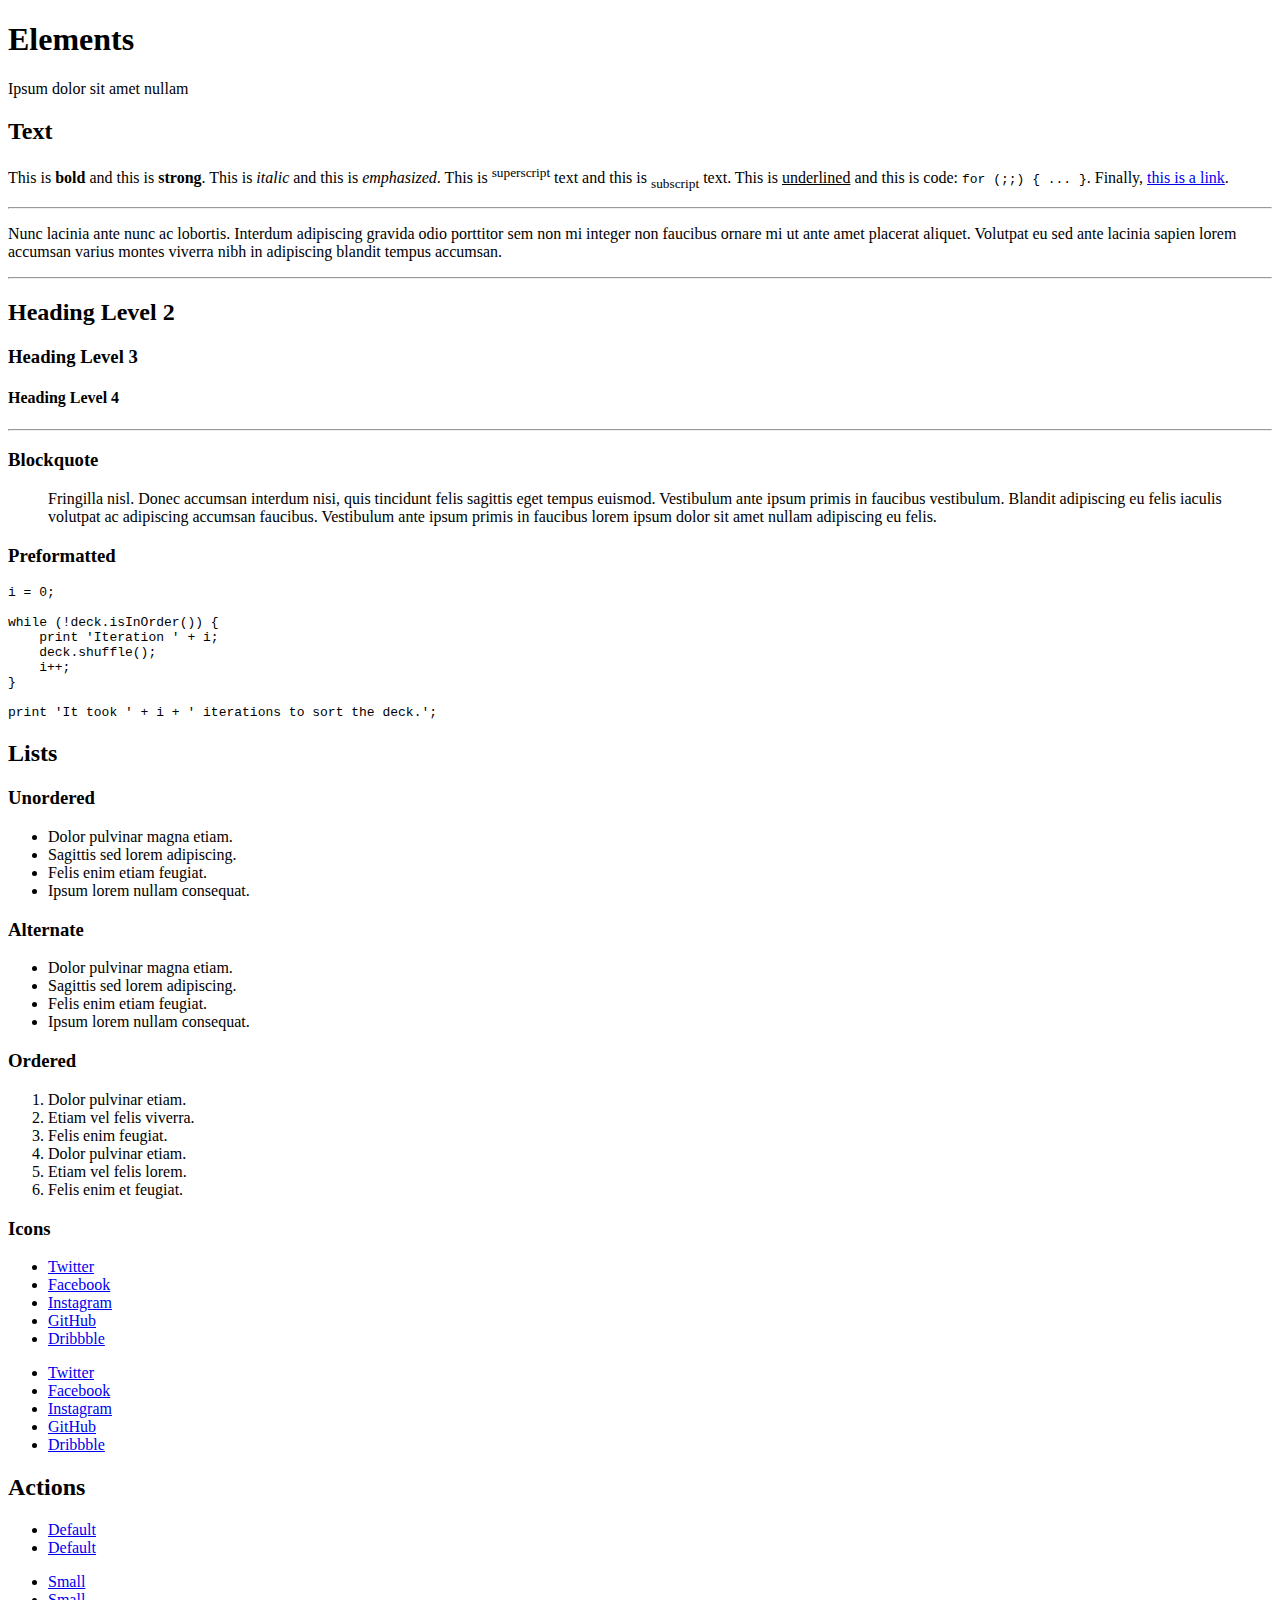
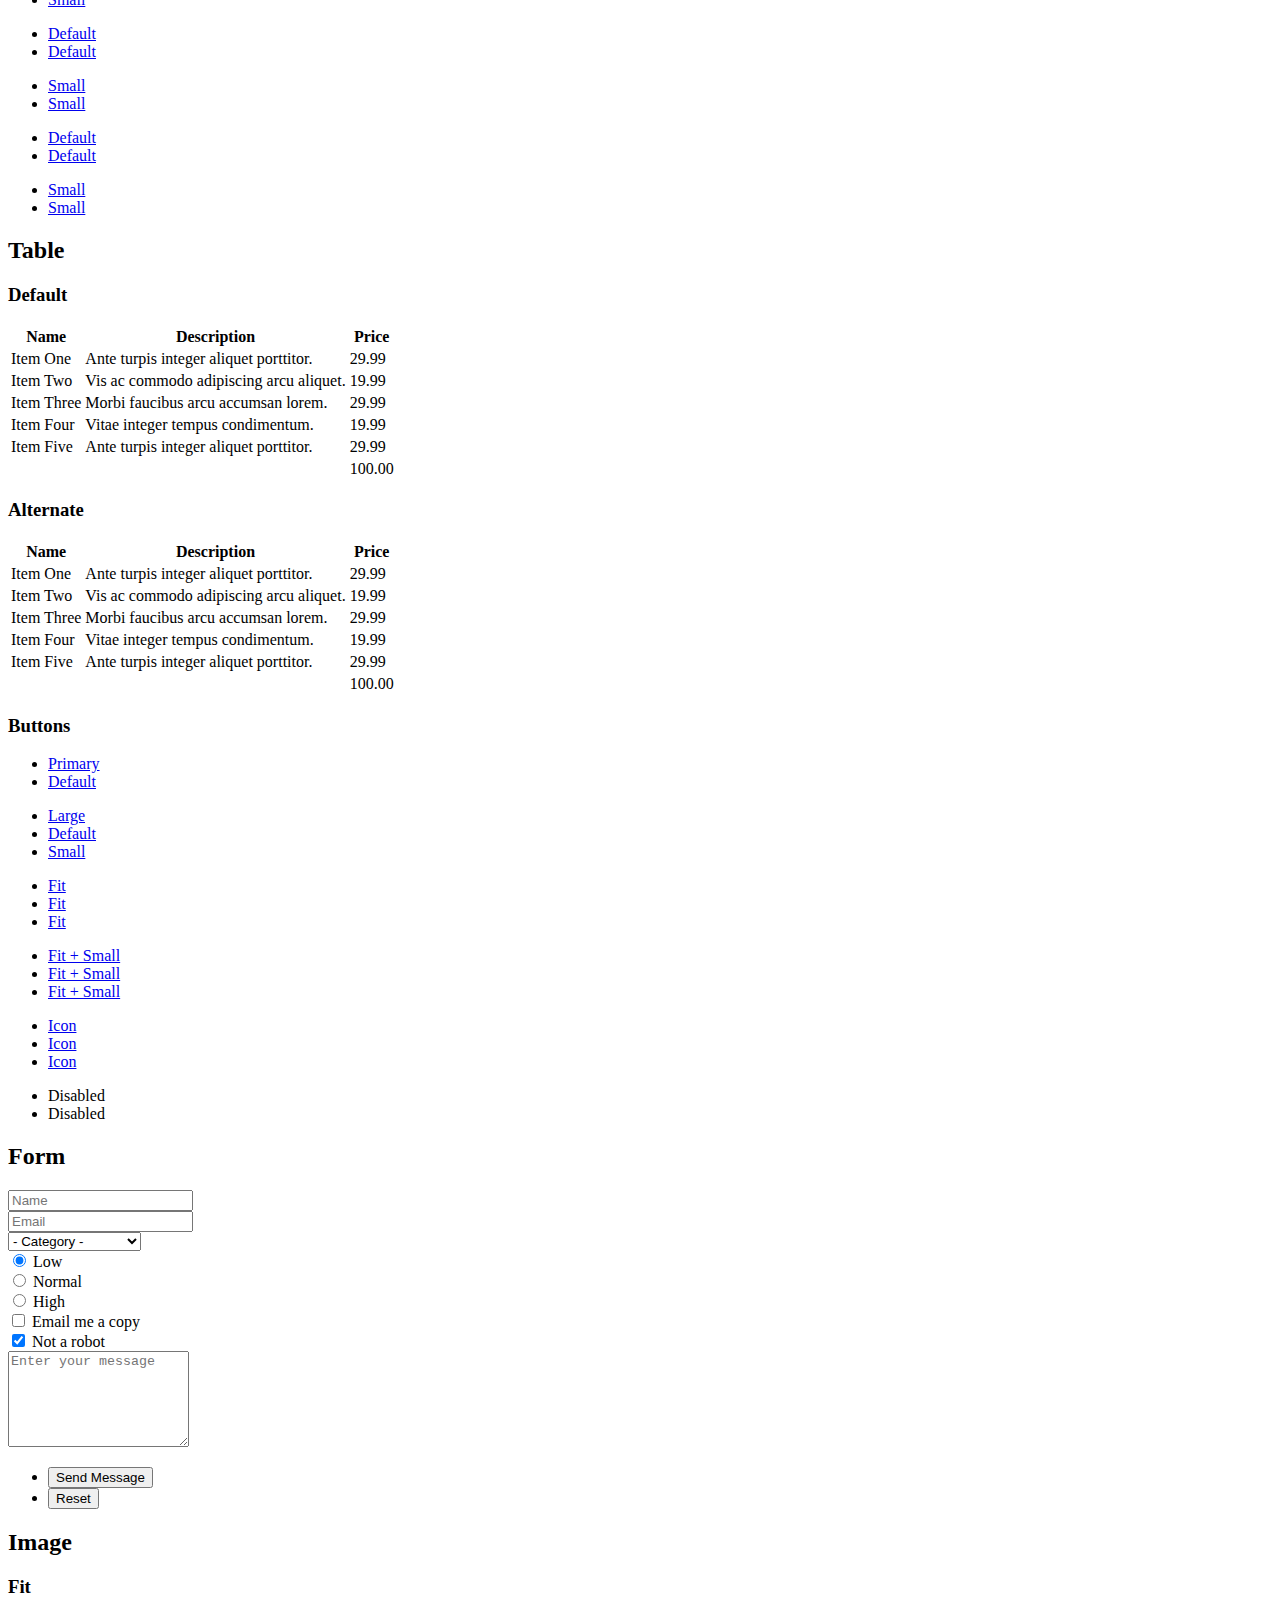
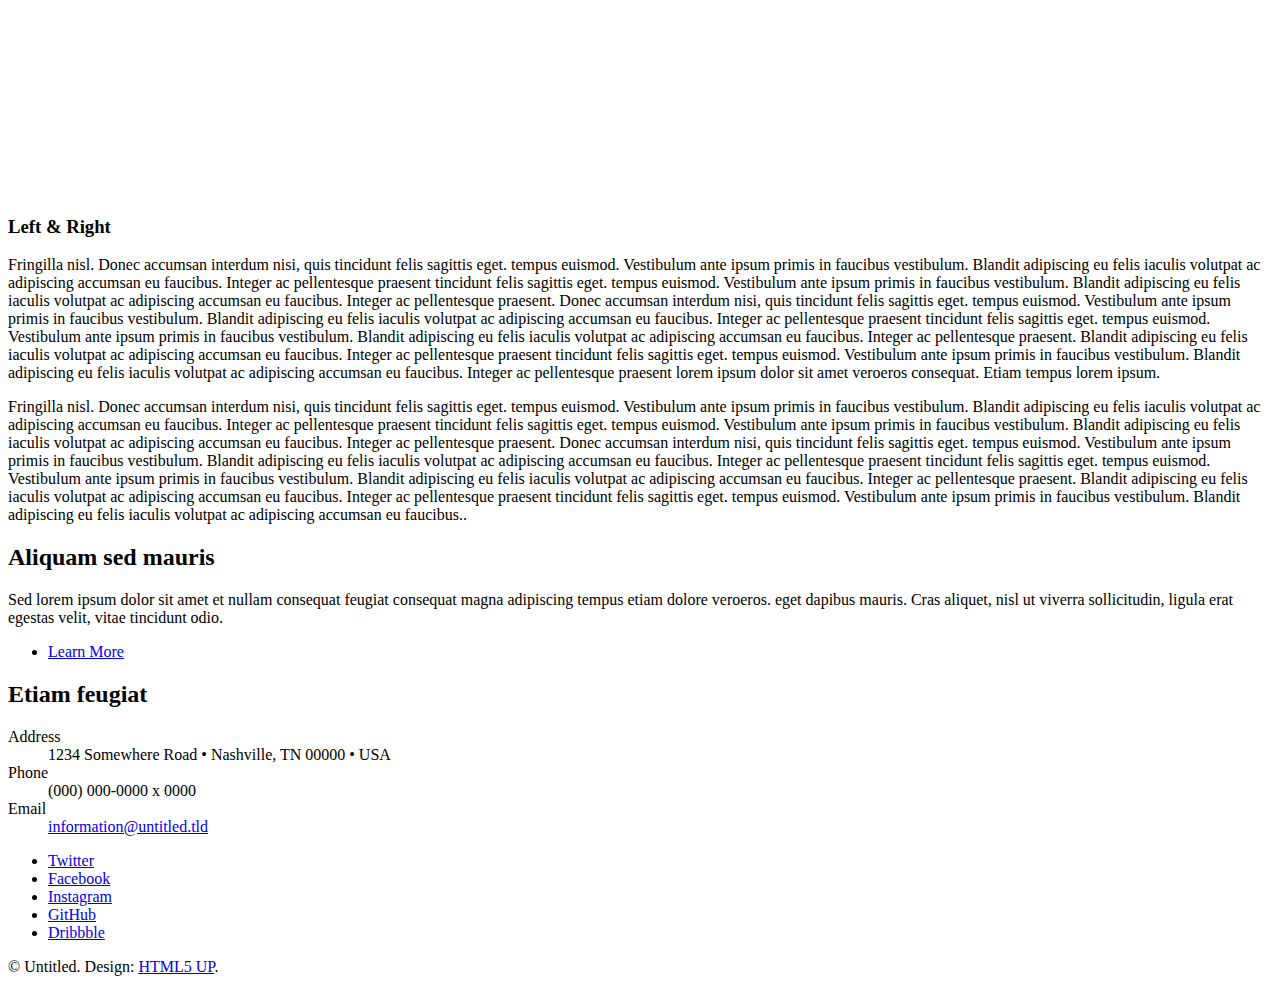
==== elements.html @ 0978dd8f "added template files" ====
<!DOCTYPE HTML>
<!--
	Stellar by HTML5 UP
	html5up.net | @ajlkn
	Free for personal and commercial use under the CCA 3.0 license (html5up.net/license)
-->
<html>
	<head>
		<title>Elements - Stellar by HTML5 UP</title>
		<meta charset="utf-8" />
		<meta name="viewport" content="width=device-width, initial-scale=1, user-scalable=no" />
		<link rel="stylesheet" href="assets/css/main.css" />
		<noscript><link rel="stylesheet" href="assets/css/noscript.css" /></noscript>
	</head>
	<body class="is-preload">

		<!-- Wrapper -->
			<div id="wrapper">

				<!-- Header -->
					<header id="header">
						<h1>Elements</h1>
						<p>Ipsum dolor sit amet nullam</p>
					</header>

				<!-- Main -->
					<div id="main">

						<!-- Content -->
							<section id="content" class="main">

								<!-- Text -->
									<section>
										<h2>Text</h2>
										<p>This is <b>bold</b> and this is <strong>strong</strong>. This is <i>italic</i> and this is <em>emphasized</em>.
										This is <sup>superscript</sup> text and this is <sub>subscript</sub> text.
										This is <u>underlined</u> and this is code: <code>for (;;) { ... }</code>. Finally, <a href="#">this is a link</a>.</p>
										<hr />
										<p>Nunc lacinia ante nunc ac lobortis. Interdum adipiscing gravida odio porttitor sem non mi integer non faucibus ornare mi ut ante amet placerat aliquet. Volutpat eu sed ante lacinia sapien lorem accumsan varius montes viverra nibh in adipiscing blandit tempus accumsan.</p>
										<hr />
										<h2>Heading Level 2</h2>
										<h3>Heading Level 3</h3>
										<h4>Heading Level 4</h4>
										<hr />
										<h3>Blockquote</h3>
										<blockquote>Fringilla nisl. Donec accumsan interdum nisi, quis tincidunt felis sagittis eget tempus euismod. Vestibulum ante ipsum primis in faucibus vestibulum. Blandit adipiscing eu felis iaculis volutpat ac adipiscing accumsan faucibus. Vestibulum ante ipsum primis in faucibus lorem ipsum dolor sit amet nullam adipiscing eu felis.</blockquote>
										<h3>Preformatted</h3>
										<pre><code>i = 0;

while (!deck.isInOrder()) {
    print 'Iteration ' + i;
    deck.shuffle();
    i++;
}

print 'It took ' + i + ' iterations to sort the deck.';</code></pre>
									</section>

								<!-- Lists -->
									<section>
										<h2>Lists</h2>
										<div class="row">
											<div class="col-6 col-12-medium">
												<h3>Unordered</h3>
												<ul>
													<li>Dolor pulvinar magna etiam.</li>
													<li>Sagittis sed lorem adipiscing.</li>
													<li>Felis enim etiam feugiat.</li>
													<li>Ipsum lorem nullam consequat.</li>
												</ul>
												<h3>Alternate</h3>
												<ul class="alt">
													<li>Dolor pulvinar magna etiam.</li>
													<li>Sagittis sed lorem adipiscing.</li>
													<li>Felis enim etiam feugiat.</li>
													<li>Ipsum lorem nullam consequat.</li>
												</ul>
											</div>
											<div class="col-6 col-12-medium">
												<h3>Ordered</h3>
												<ol>
													<li>Dolor pulvinar etiam.</li>
													<li>Etiam vel felis viverra.</li>
													<li>Felis enim feugiat.</li>
													<li>Dolor pulvinar etiam.</li>
													<li>Etiam vel felis lorem.</li>
													<li>Felis enim et feugiat.</li>
												</ol>
												<h3>Icons</h3>
												<ul class="icons">
													<li><a href="#" class="icon brands fa-twitter"><span class="label">Twitter</span></a></li>
													<li><a href="#" class="icon brands fa-facebook-f"><span class="label">Facebook</span></a></li>
													<li><a href="#" class="icon brands fa-instagram"><span class="label">Instagram</span></a></li>
													<li><a href="#" class="icon brands fa-github"><span class="label">GitHub</span></a></li>
													<li><a href="#" class="icon brands fa-dribbble"><span class="label">Dribbble</span></a></li>
												</ul>
												<ul class="icons">
													<li><a href="#" class="icon brands alt fa-twitter"><span class="label">Twitter</span></a></li>
													<li><a href="#" class="icon brands alt fa-facebook-f"><span class="label">Facebook</span></a></li>
													<li><a href="#" class="icon brands alt fa-instagram"><span class="label">Instagram</span></a></li>
													<li><a href="#" class="icon brands alt fa-github"><span class="label">GitHub</span></a></li>
													<li><a href="#" class="icon brands alt fa-dribbble"><span class="label">Dribbble</span></a></li>
												</ul>
											</div>
										</div>
										<h2>Actions</h2>
										<div class="row">
											<div class="col-6 col-12-medium">
												<ul class="actions">
													<li><a href="#" class="button primary">Default</a></li>
													<li><a href="#" class="button">Default</a></li>
												</ul>
												<ul class="actions small">
													<li><a href="#" class="button primary small">Small</a></li>
													<li><a href="#" class="button small">Small</a></li>
												</ul>
												<ul class="actions stacked">
													<li><a href="#" class="button primary">Default</a></li>
													<li><a href="#" class="button">Default</a></li>
												</ul>
												<ul class="actions stacked">
													<li><a href="#" class="button primary small">Small</a></li>
													<li><a href="#" class="button small">Small</a></li>
												</ul>
											</div>
											<div class="col-6 col-12-medium">
												<ul class="actions stacked">
													<li><a href="#" class="button primary fit">Default</a></li>
													<li><a href="#" class="button fit">Default</a></li>
												</ul>
												<ul class="actions stacked">
													<li><a href="#" class="button primary small fit">Small</a></li>
													<li><a href="#" class="button small fit">Small</a></li>
												</ul>
											</div>
										</div>
									</section>

								<!-- Table -->
									<section>
										<h2>Table</h2>
										<h3>Default</h3>
										<div class="table-wrapper">
											<table>
												<thead>
													<tr>
														<th>Name</th>
														<th>Description</th>
														<th>Price</th>
													</tr>
												</thead>
												<tbody>
													<tr>
														<td>Item One</td>
														<td>Ante turpis integer aliquet porttitor.</td>
														<td>29.99</td>
													</tr>
													<tr>
														<td>Item Two</td>
														<td>Vis ac commodo adipiscing arcu aliquet.</td>
														<td>19.99</td>
													</tr>
													<tr>
														<td>Item Three</td>
														<td> Morbi faucibus arcu accumsan lorem.</td>
														<td>29.99</td>
													</tr>
													<tr>
														<td>Item Four</td>
														<td>Vitae integer tempus condimentum.</td>
														<td>19.99</td>
													</tr>
													<tr>
														<td>Item Five</td>
														<td>Ante turpis integer aliquet porttitor.</td>
														<td>29.99</td>
													</tr>
												</tbody>
												<tfoot>
													<tr>
														<td colspan="2"></td>
														<td>100.00</td>
													</tr>
												</tfoot>
											</table>
										</div>

										<h3>Alternate</h3>
										<div class="table-wrapper">
											<table class="alt">
												<thead>
													<tr>
														<th>Name</th>
														<th>Description</th>
														<th>Price</th>
													</tr>
												</thead>
												<tbody>
													<tr>
														<td>Item One</td>
														<td>Ante turpis integer aliquet porttitor.</td>
														<td>29.99</td>
													</tr>
													<tr>
														<td>Item Two</td>
														<td>Vis ac commodo adipiscing arcu aliquet.</td>
														<td>19.99</td>
													</tr>
													<tr>
														<td>Item Three</td>
														<td> Morbi faucibus arcu accumsan lorem.</td>
														<td>29.99</td>
													</tr>
													<tr>
														<td>Item Four</td>
														<td>Vitae integer tempus condimentum.</td>
														<td>19.99</td>
													</tr>
													<tr>
														<td>Item Five</td>
														<td>Ante turpis integer aliquet porttitor.</td>
														<td>29.99</td>
													</tr>
												</tbody>
												<tfoot>
													<tr>
														<td colspan="2"></td>
														<td>100.00</td>
													</tr>
												</tfoot>
											</table>
										</div>
									</section>

								<!-- Buttons -->
									<section>
										<h3>Buttons</h3>
										<ul class="actions">
											<li><a href="#" class="button primary">Primary</a></li>
											<li><a href="#" class="button">Default</a></li>
										</ul>
										<ul class="actions">
											<li><a href="#" class="button large">Large</a></li>
											<li><a href="#" class="button">Default</a></li>
											<li><a href="#" class="button small">Small</a></li>
										</ul>
										<ul class="actions fit">
											<li><a href="#" class="button primary fit">Fit</a></li>
											<li><a href="#" class="button fit">Fit</a></li>
											<li><a href="#" class="button fit">Fit</a></li>
										</ul>
										<ul class="actions fit small">
											<li><a href="#" class="button primary fit small">Fit + Small</a></li>
											<li><a href="#" class="button fit small">Fit + Small</a></li>
											<li><a href="#" class="button fit small">Fit + Small</a></li>
										</ul>
										<ul class="actions">
											<li><a href="#" class="button primary icon solidfa-download">Icon</a></li>
											<li><a href="#" class="button icon solid fa-upload">Icon</a></li>
											<li><a href="#" class="button icon solid fa-save">Icon</a></li>
										</ul>
										<ul class="actions">
											<li><span class="button primary disabled">Disabled</span></li>
											<li><span class="button disabled">Disabled</span></li>
										</ul>
									</section>

								<!-- Form -->
									<section>
										<h2>Form</h2>
										<form method="post" action="#">
											<div class="row gtr-uniform">
												<div class="col-6 col-12-xsmall">
													<input type="text" name="demo-name" id="demo-name" value="" placeholder="Name" />
												</div>
												<div class="col-6 col-12-xsmall">
													<input type="email" name="demo-email" id="demo-email" value="" placeholder="Email" />
												</div>
												<div class="col-12">
													<select name="demo-category" id="demo-category">
														<option value="">- Category -</option>
														<option value="1">Manufacturing</option>
														<option value="1">Shipping</option>
														<option value="1">Administration</option>
														<option value="1">Human Resources</option>
													</select>
												</div>
												<div class="col-4 col-12-small">
													<input type="radio" id="demo-priority-low" name="demo-priority" checked>
													<label for="demo-priority-low">Low</label>
												</div>
												<div class="col-4 col-12-small">
													<input type="radio" id="demo-priority-normal" name="demo-priority">
													<label for="demo-priority-normal">Normal</label>
												</div>
												<div class="col-4 col-12-small">
													<input type="radio" id="demo-priority-high" name="demo-priority">
													<label for="demo-priority-high">High</label>
												</div>
												<div class="col-6 col-12-small">
													<input type="checkbox" id="demo-copy" name="demo-copy">
													<label for="demo-copy">Email me a copy</label>
												</div>
												<div class="col-6 col-12-small">
													<input type="checkbox" id="demo-human" name="demo-human" checked>
													<label for="demo-human">Not a robot</label>
												</div>
												<div class="col-12">
													<textarea name="demo-message" id="demo-message" placeholder="Enter your message" rows="6"></textarea>
												</div>
												<div class="col-12">
													<ul class="actions">
														<li><input type="submit" value="Send Message" class="primary" /></li>
														<li><input type="reset" value="Reset" /></li>
													</ul>
												</div>
											</div>
										</form>
									</section>

								<!-- Image -->
									<section>
										<h2>Image</h2>
										<h3>Fit</h3>
										<div class="box alt">
											<div class="row gtr-uniform">
												<div class="col-12"><span class="image fit"><img src="images/pic04.jpg" alt="" /></span></div>
												<div class="col-4"><span class="image fit"><img src="images/pic01.jpg" alt="" /></span></div>
												<div class="col-4"><span class="image fit"><img src="images/pic02.jpg" alt="" /></span></div>
												<div class="col-4"><span class="image fit"><img src="images/pic03.jpg" alt="" /></span></div>
												<div class="col-4"><span class="image fit"><img src="images/pic03.jpg" alt="" /></span></div>
												<div class="col-4"><span class="image fit"><img src="images/pic01.jpg" alt="" /></span></div>
												<div class="col-4"><span class="image fit"><img src="images/pic02.jpg" alt="" /></span></div>
												<div class="col-4"><span class="image fit"><img src="images/pic02.jpg" alt="" /></span></div>
												<div class="col-4"><span class="image fit"><img src="images/pic03.jpg" alt="" /></span></div>
												<div class="col-4"><span class="image fit"><img src="images/pic01.jpg" alt="" /></span></div>
											</div>
										</div>
										<h3>Left &amp; Right</h3>
										<p><span class="image left"><img src="images/pic05.jpg" alt="" /></span>Fringilla nisl. Donec accumsan interdum nisi, quis tincidunt felis sagittis eget. tempus euismod. Vestibulum ante ipsum primis in faucibus vestibulum. Blandit adipiscing eu felis iaculis volutpat ac adipiscing accumsan eu faucibus. Integer ac pellentesque praesent tincidunt felis sagittis eget. tempus euismod. Vestibulum ante ipsum primis in faucibus vestibulum. Blandit adipiscing eu felis iaculis volutpat ac adipiscing accumsan eu faucibus. Integer ac pellentesque praesent. Donec accumsan interdum nisi, quis tincidunt felis sagittis eget. tempus euismod. Vestibulum ante ipsum primis in faucibus vestibulum. Blandit adipiscing eu felis iaculis volutpat ac adipiscing accumsan eu faucibus. Integer ac pellentesque praesent tincidunt felis sagittis eget. tempus euismod. Vestibulum ante ipsum primis in faucibus vestibulum. Blandit adipiscing eu felis iaculis volutpat ac adipiscing accumsan eu faucibus. Integer ac pellentesque praesent. Blandit adipiscing eu felis iaculis volutpat ac adipiscing accumsan eu faucibus. Integer ac pellentesque praesent tincidunt felis sagittis eget. tempus euismod. Vestibulum ante ipsum primis in faucibus vestibulum. Blandit adipiscing eu felis iaculis volutpat ac adipiscing accumsan eu faucibus. Integer ac pellentesque praesent lorem ipsum dolor sit amet veroeros consequat. Etiam tempus lorem ipsum.</p>
										<p><span class="image right"><img src="images/pic06.jpg" alt="" /></span>Fringilla nisl. Donec accumsan interdum nisi, quis tincidunt felis sagittis eget. tempus euismod. Vestibulum ante ipsum primis in faucibus vestibulum. Blandit adipiscing eu felis iaculis volutpat ac adipiscing accumsan eu faucibus. Integer ac pellentesque praesent tincidunt felis sagittis eget. tempus euismod. Vestibulum ante ipsum primis in faucibus vestibulum. Blandit adipiscing eu felis iaculis volutpat ac adipiscing accumsan eu faucibus. Integer ac pellentesque praesent. Donec accumsan interdum nisi, quis tincidunt felis sagittis eget. tempus euismod. Vestibulum ante ipsum primis in faucibus vestibulum. Blandit adipiscing eu felis iaculis volutpat ac adipiscing accumsan eu faucibus. Integer ac pellentesque praesent tincidunt felis sagittis eget. tempus euismod. Vestibulum ante ipsum primis in faucibus vestibulum. Blandit adipiscing eu felis iaculis volutpat ac adipiscing accumsan eu faucibus. Integer ac pellentesque praesent. Blandit adipiscing eu felis iaculis volutpat ac adipiscing accumsan eu faucibus. Integer ac pellentesque praesent tincidunt felis sagittis eget. tempus euismod. Vestibulum ante ipsum primis in faucibus vestibulum. Blandit adipiscing eu felis iaculis volutpat ac adipiscing accumsan eu faucibus..</p>
									</section>

							</section>

					</div>

				<!-- Footer -->
					<footer id="footer">
						<section>
							<h2>Aliquam sed mauris</h2>
							<p>Sed lorem ipsum dolor sit amet et nullam consequat feugiat consequat magna adipiscing tempus etiam dolore veroeros. eget dapibus mauris. Cras aliquet, nisl ut viverra sollicitudin, ligula erat egestas velit, vitae tincidunt odio.</p>
							<ul class="actions">
								<li><a href="#" class="button">Learn More</a></li>
							</ul>
						</section>
						<section>
							<h2>Etiam feugiat</h2>
							<dl class="alt">
								<dt>Address</dt>
								<dd>1234 Somewhere Road &bull; Nashville, TN 00000 &bull; USA</dd>
								<dt>Phone</dt>
								<dd>(000) 000-0000 x 0000</dd>
								<dt>Email</dt>
								<dd><a href="#">information@untitled.tld</a></dd>
							</dl>
							<ul class="icons">
								<li><a href="#" class="icon brands fa-twitter alt"><span class="label">Twitter</span></a></li>
								<li><a href="#" class="icon brands fa-facebook-f alt"><span class="label">Facebook</span></a></li>
								<li><a href="#" class="icon brands fa-instagram alt"><span class="label">Instagram</span></a></li>
								<li><a href="#" class="icon brands fa-github alt"><span class="label">GitHub</span></a></li>
								<li><a href="#" class="icon brands fa-dribbble alt"><span class="label">Dribbble</span></a></li>
							</ul>
						</section>
						<p class="copyright">&copy; Untitled. Design: <a href="https://html5up.net">HTML5 UP</a>.</p>
					</footer>

			</div>

		<!-- Scripts -->
			<script src="assets/js/jquery.min.js"></script>
			<script src="assets/js/jquery.scrollex.min.js"></script>
			<script src="assets/js/jquery.scrolly.min.js"></script>
			<script src="assets/js/browser.min.js"></script>
			<script src="assets/js/breakpoints.min.js"></script>
			<script src="assets/js/util.js"></script>
			<script src="assets/js/main.js"></script>

	</body>
</html>
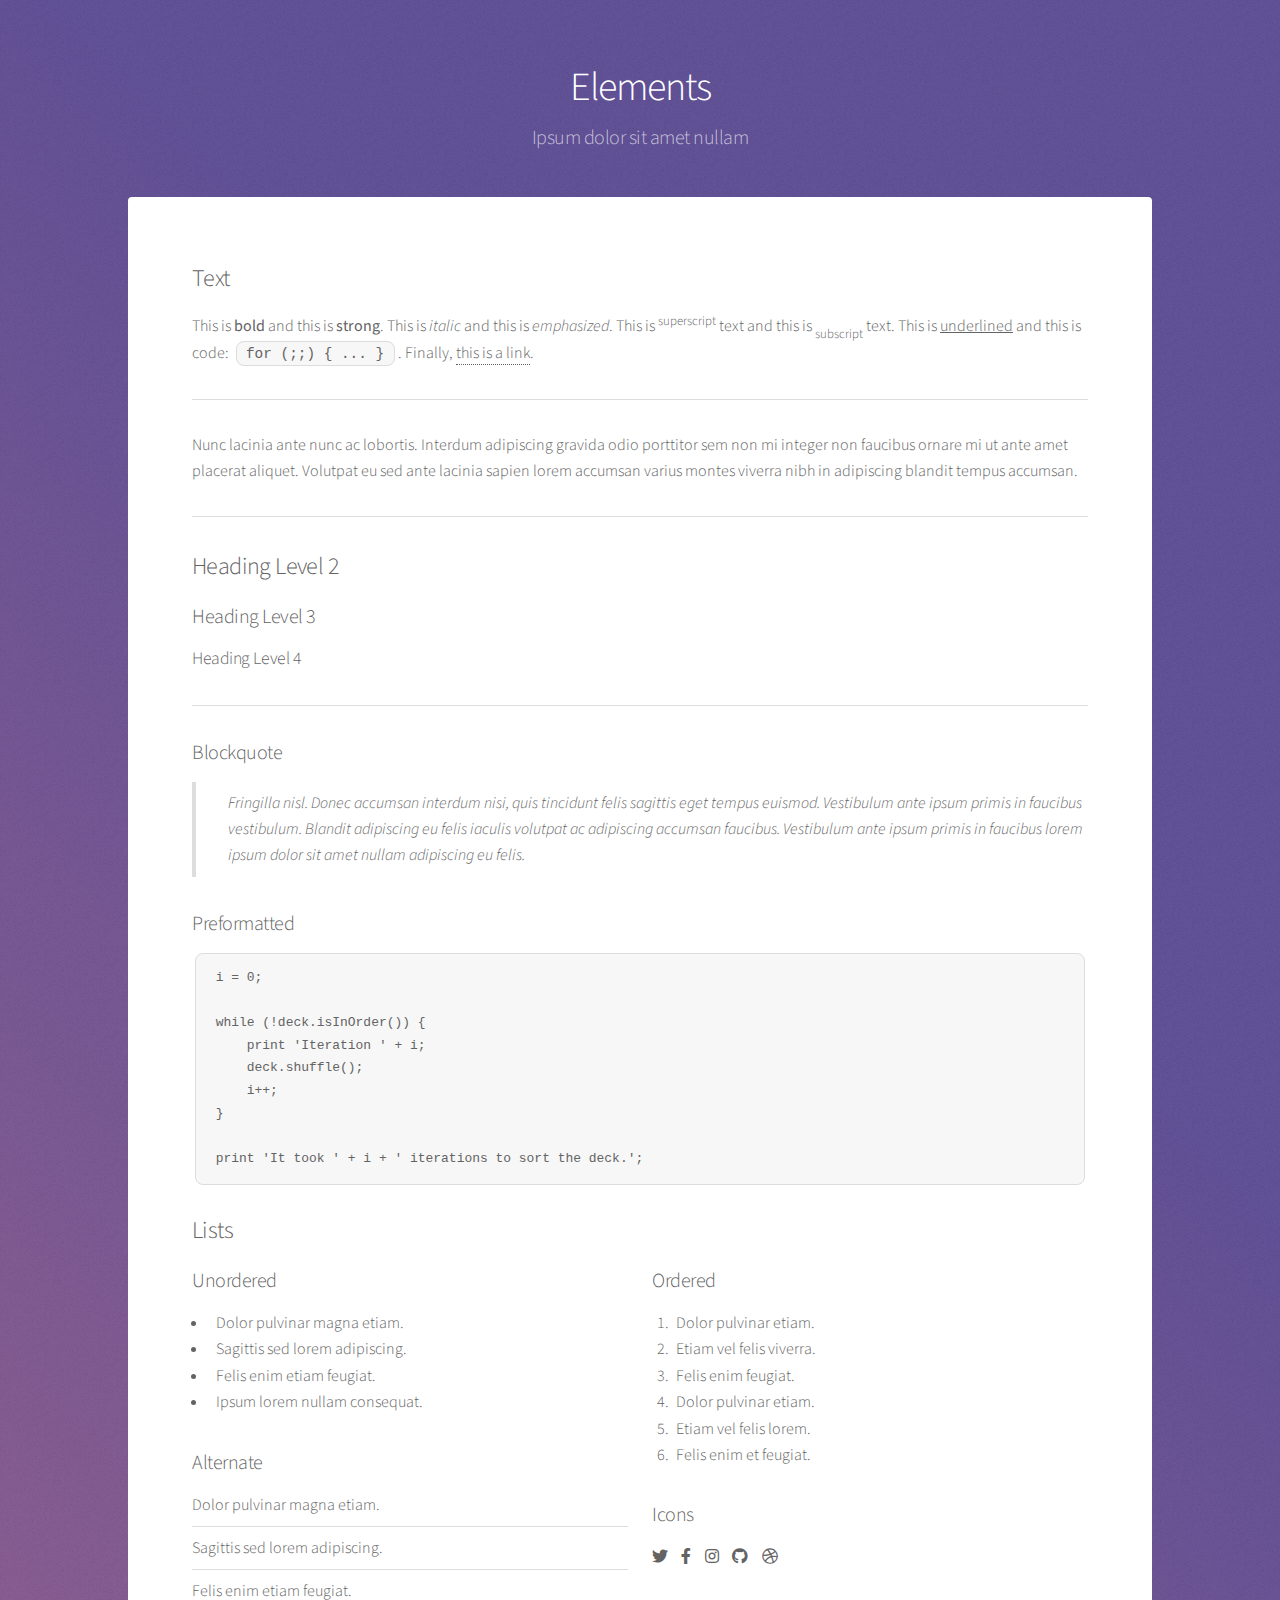
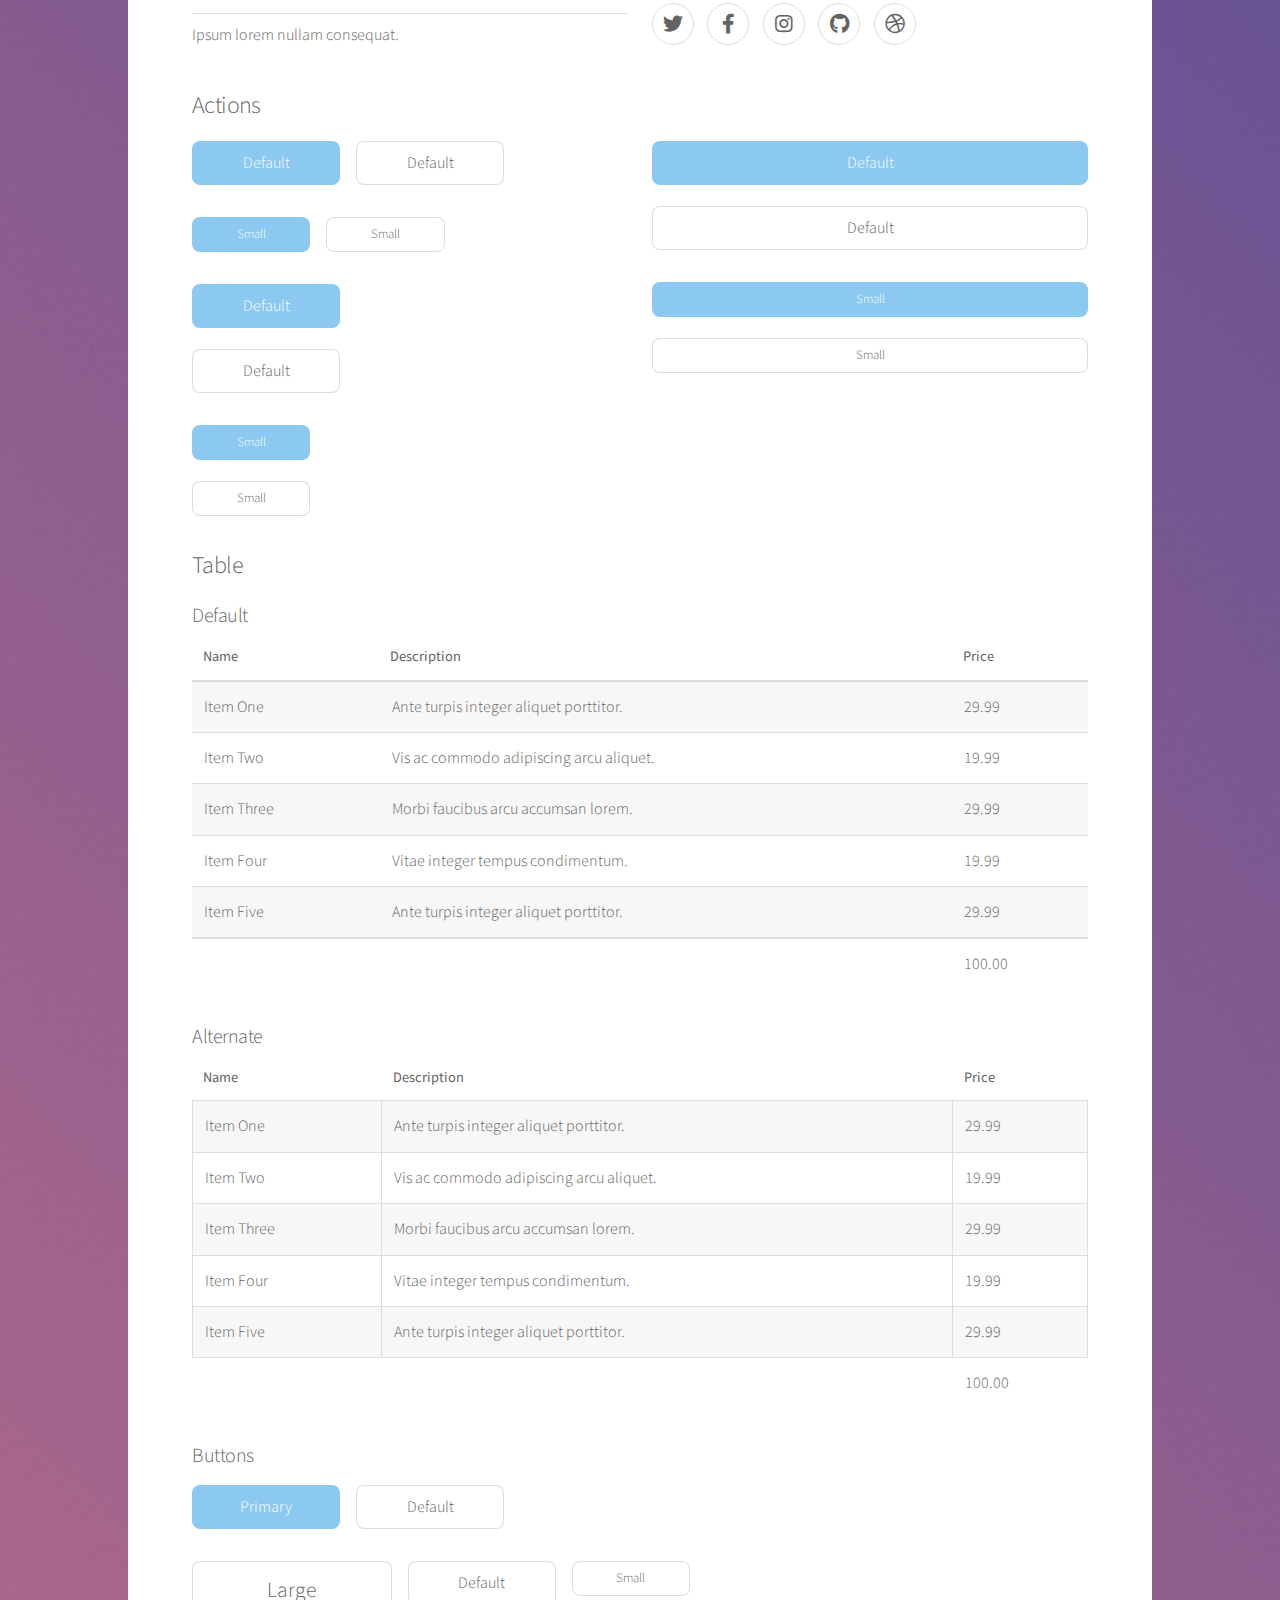
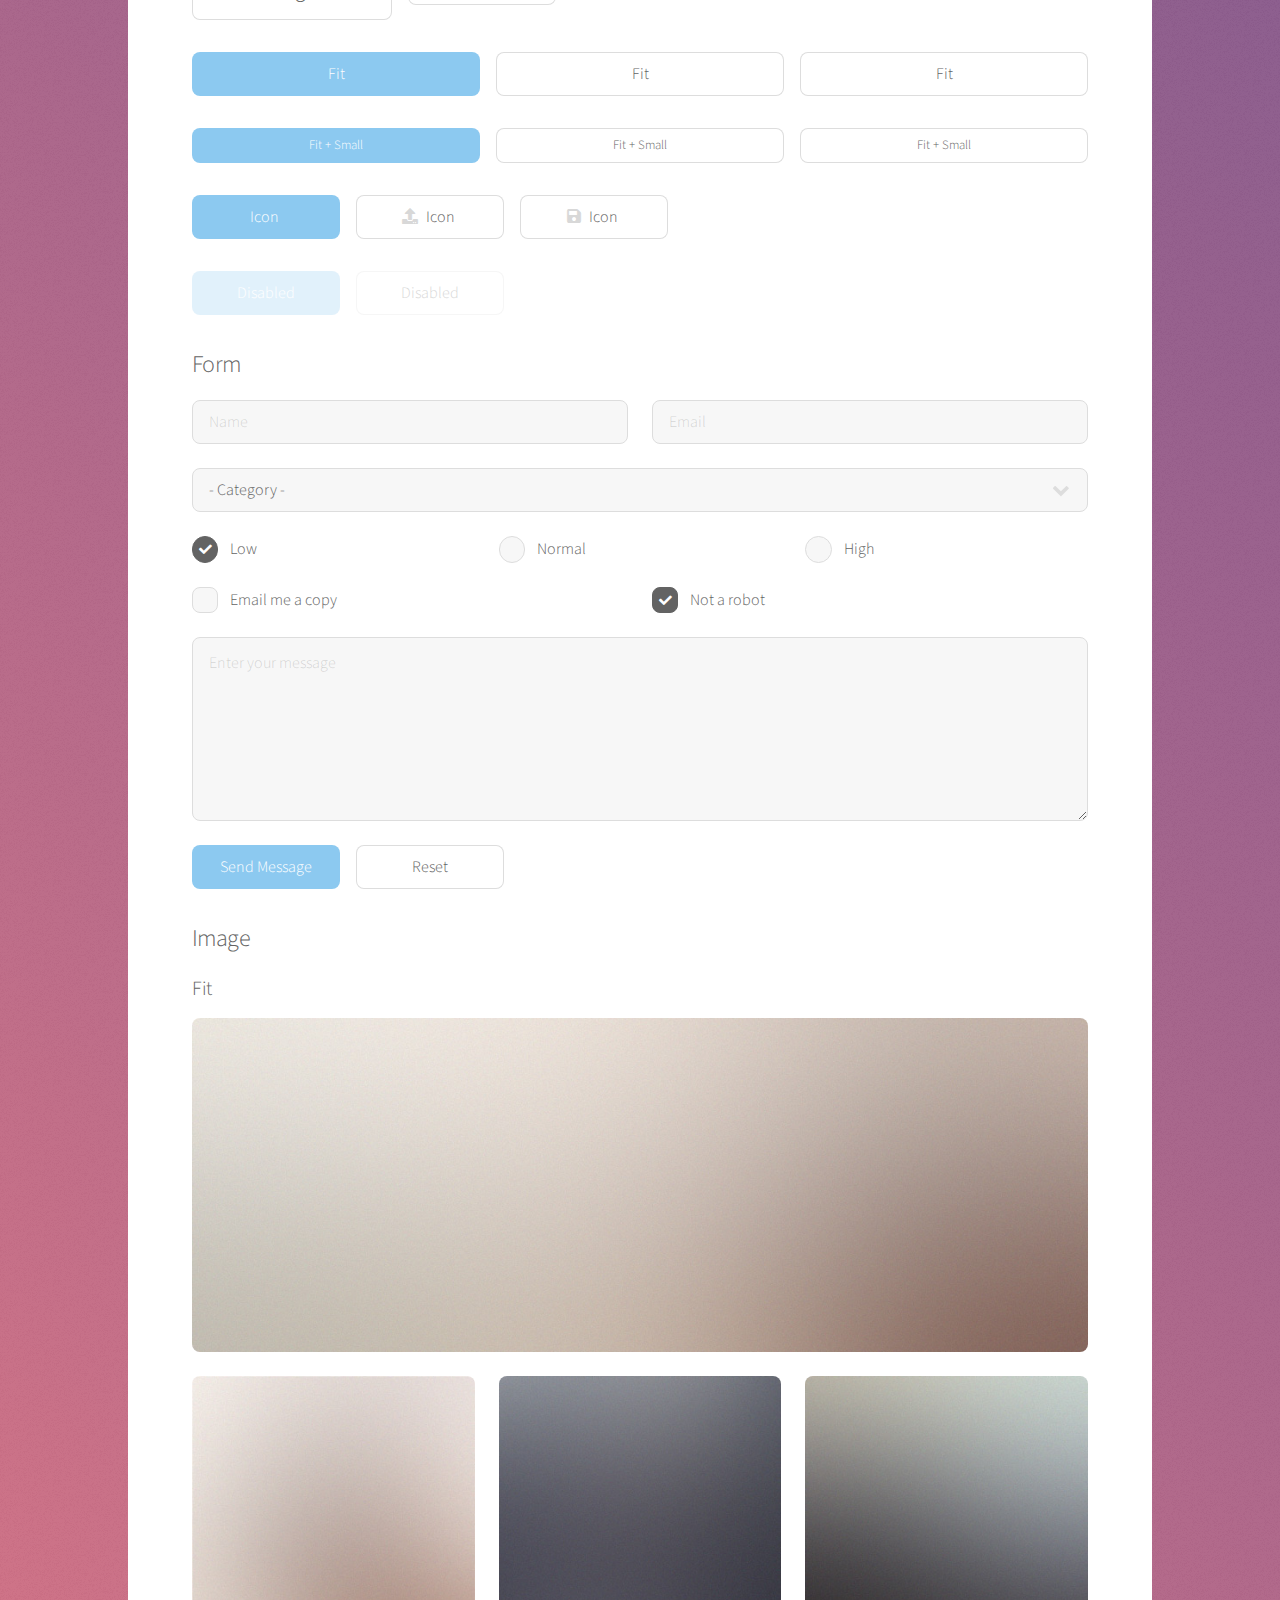
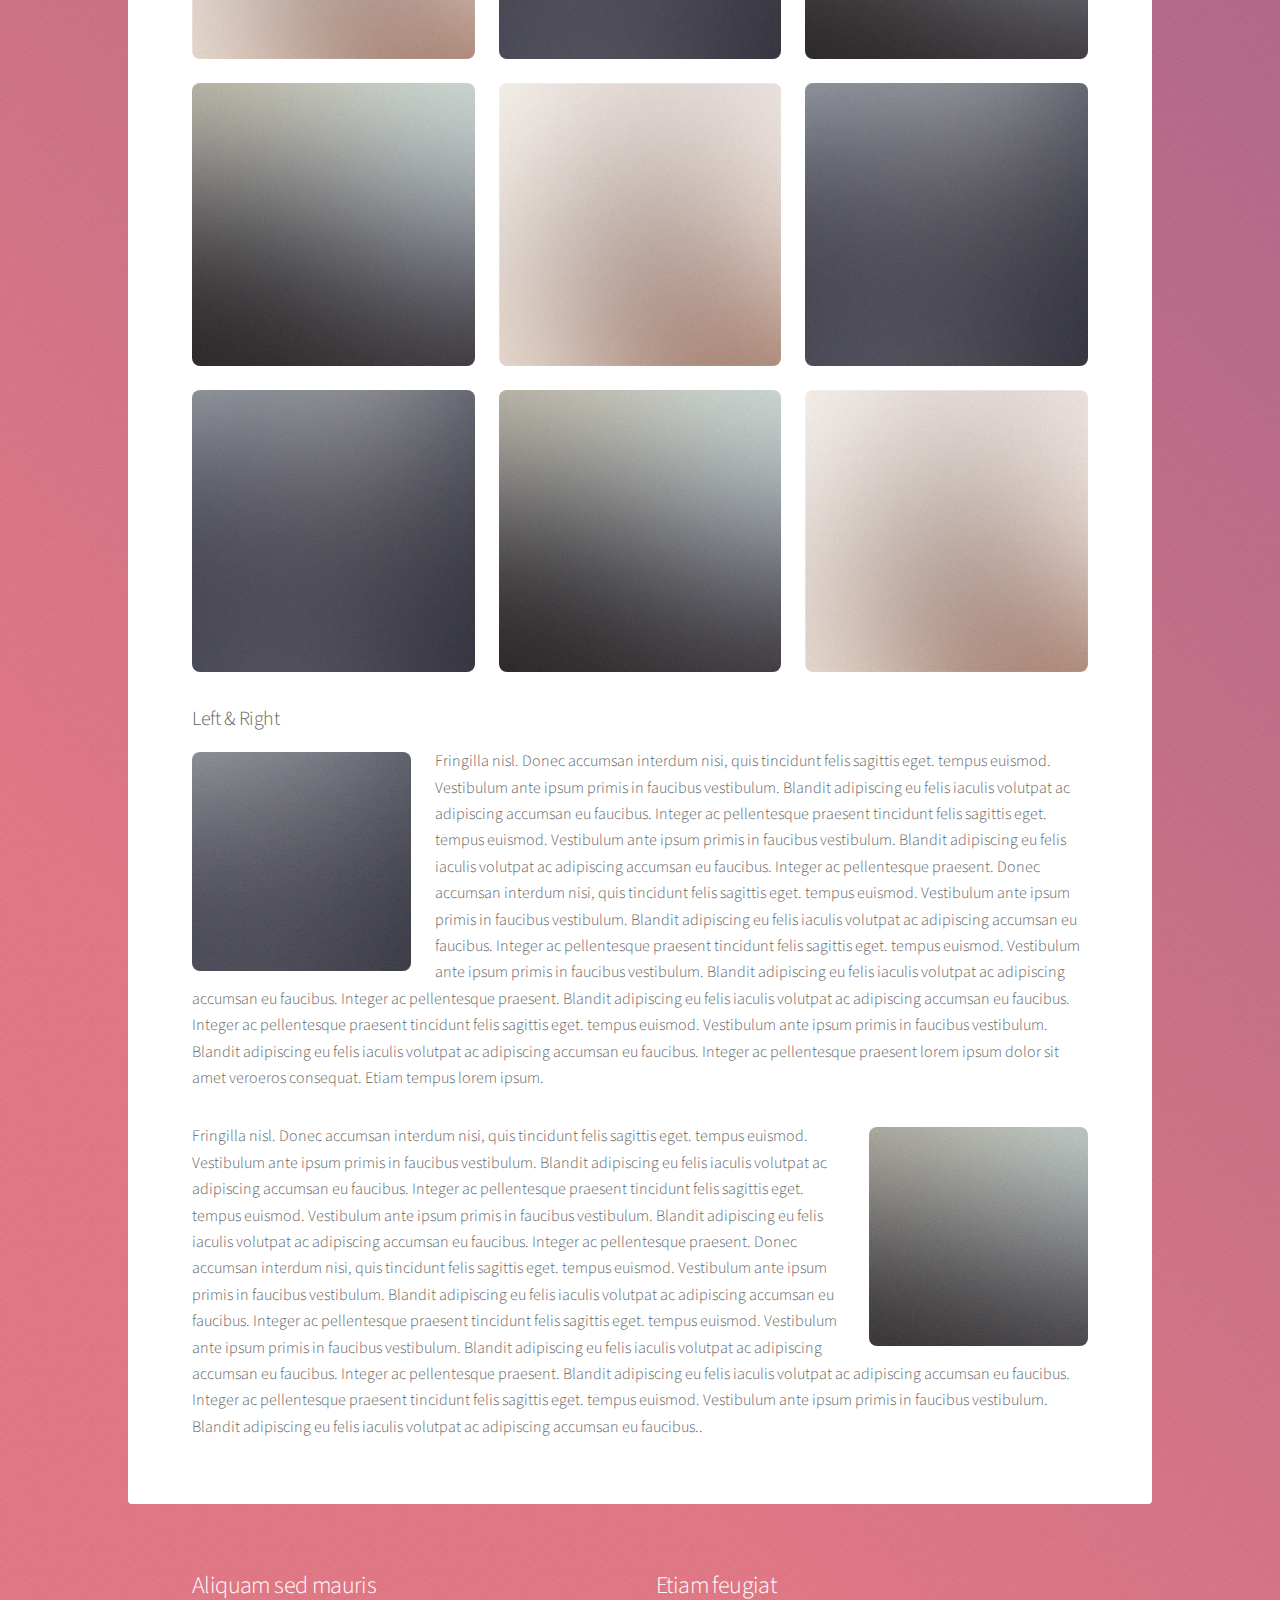
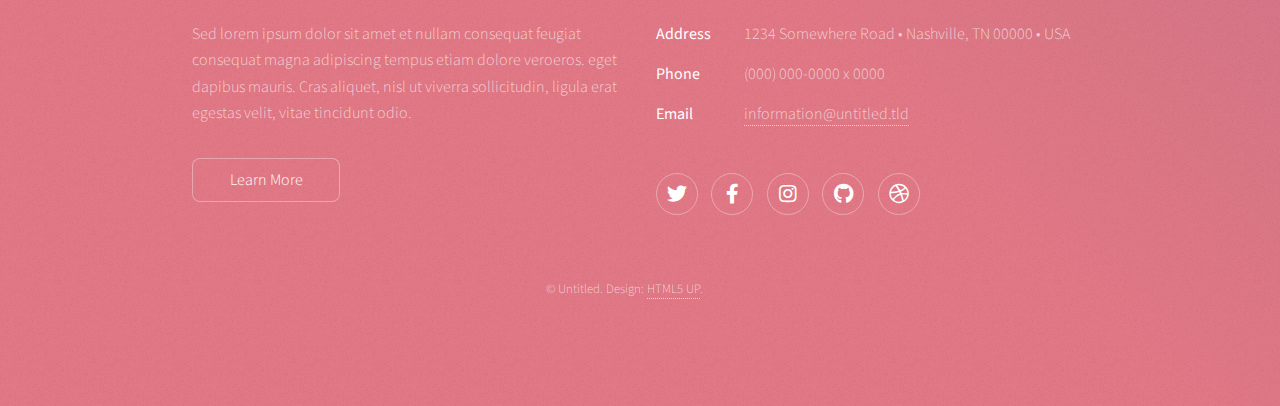
==== commit dfe7f14e: "cleanup" ====
--- a/elements.html
+++ b/elements.html
@@ -6,7 +6,6 @@
 -->
 <html>
 	<head>
-		<title>Elements - Stellar by HTML5 UP</title>
 		<meta charset="utf-8" />
 		<meta name="viewport" content="width=device-width, initial-scale=1, user-scalable=no" />
 		<link rel="stylesheet" href="assets/css/main.css" />
--- a/assets/css/main.css
+++ b/assets/css/main.css
@@ -0,0 +1,3785 @@
+@import url(fontawesome-all.min.css);
+@import 'https://fonts.googleapis.com/css?family=Source+Sans+Pro:300,400';
+
+/*
+	Stellar by HTML5 UP
+	html5up.net | @ajlkn
+	Free for personal and commercial use under the CCA 3.0 license (html5up.net/license)
+*/
+
+html, body, div, span, applet, object,
+iframe, h1, h2, h3, h4, h5, h6, p, blockquote,
+pre, a, abbr, acronym, address, big, cite,
+code, del, dfn, em, img, ins, kbd, q, s, samp,
+small, strike, strong, sub, sup, tt, var, b,
+u, i, center, dl, dt, dd, ol, ul, li, fieldset,
+form, label, legend, table, caption, tbody,
+tfoot, thead, tr, th, td, article, aside,
+canvas, details, embed, figure, figcaption,
+footer, header, hgroup, menu, nav, output, ruby,
+section, summary, time, mark, audio, video {
+	margin: 0;
+	padding: 0;
+	border: 0;
+	font-size: 100%;
+	font: inherit;
+	vertical-align: baseline;}
+
+article, aside, details, figcaption, figure,
+footer, header, hgroup, menu, nav, section {
+	display: block;}
+
+body {
+	line-height: 1;
+}
+
+ol, ul {
+	list-style: none;
+}
+
+blockquote, q {
+	quotes: none;
+}
+
+	blockquote:before, blockquote:after, q:before, q:after {
+		content: '';
+		content: none;
+	}
+
+table {
+	border-collapse: collapse;
+	border-spacing: 0;
+}
+
+body {
+	-webkit-text-size-adjust: none;
+}
+
+mark {
+	background-color: transparent;
+	color: inherit;
+}
+
+input::-moz-focus-inner {
+	border: 0;
+	padding: 0;
+}
+
+input, select, textarea {
+	-moz-appearance: none;
+	-webkit-appearance: none;
+	-ms-appearance: none;
+	appearance: none;
+}
+
+/* Basic */
+
+	@-ms-viewport {
+		width: device-width;
+	}
+
+	body {
+		-ms-overflow-style: scrollbar;
+	}
+
+	@media screen and (max-width: 480px) {
+
+		html, body {
+			min-width: 320px;
+		}
+
+	}
+
+	html {
+		box-sizing: border-box;
+	}
+
+	*, *:before, *:after {
+		box-sizing: inherit;
+	}
+
+	body {
+		background-color: #935d8c;
+		background-image: url("images/overlay.png"), -moz-linear-gradient(45deg, #e37682 15%, #5f4d93 85%);
+		background-image: url("images/overlay.png"), -webkit-linear-gradient(45deg, #e37682 15%, #5f4d93 85%);
+		background-image: url("images/overlay.png"), -ms-linear-gradient(45deg, #e37682 15%, #5f4d93 85%);
+		background-image: url("images/overlay.png"), linear-gradient(45deg, #e37682 15%, #5f4d93 85%);
+	}
+
+		body.is-preload *, body.is-preload *:before, body.is-preload *:after {
+			-moz-animation: none !important;
+			-webkit-animation: none !important;
+			-ms-animation: none !important;
+			animation: none !important;
+			-moz-transition: none !important;
+			-webkit-transition: none !important;
+			-ms-transition: none !important;
+			transition: none !important;
+		}
+
+/* Type */
+
+	body {
+		background-color: #935d8c;
+		color: rgba(255, 255, 255, 0.65);
+	}
+
+	body, input, select, textarea {
+		font-family: "Source Sans Pro", Helvetica, sans-serif;
+		font-size: 17pt;
+		font-weight: 300;
+		line-height: 1.65;
+	}
+
+		@media screen and (max-width: 1680px) {
+
+			body, input, select, textarea {
+				font-size: 14pt;
+			}
+
+		}
+
+		@media screen and (max-width: 1280px) {
+
+			body, input, select, textarea {
+				font-size: 12pt;
+			}
+
+		}
+
+		@media screen and (max-width: 360px) {
+
+			body, input, select, textarea {
+				font-size: 11pt;
+			}
+
+		}
+
+	a {
+		-moz-transition: color 0.2s ease, border-bottom 0.2s ease;
+		-webkit-transition: color 0.2s ease, border-bottom 0.2s ease;
+		-ms-transition: color 0.2s ease, border-bottom 0.2s ease;
+		transition: color 0.2s ease, border-bottom 0.2s ease;
+		text-decoration: none;
+		border-bottom: dotted 1px;
+		color: inherit;
+	}
+
+		a:hover {
+			border-bottom-color: transparent;
+		}
+
+	strong, b {
+		font-weight: 400;
+	}
+
+	em, i {
+		font-style: italic;
+	}
+
+	p {
+		margin: 0 0 2em 0;
+	}
+
+		p.content {
+			-moz-columns: 20em 2;
+			-webkit-columns: 20em 2;
+			-ms-columns: 20em 2;
+			columns: 20em 2;
+			-moz-column-gap: 2em;
+			-webkit-column-gap: 2em;
+			-ms-column-gap: 2em;
+			column-gap: 2em;
+			text-align: justify;
+		}
+
+	h1, h2, h3, h4, h5, h6 {
+		font-weight: 300;
+		line-height: 1.5;
+		margin: 0 0 0.7em 0;
+		letter-spacing: -0.025em;
+	}
+
+		h1 a, h2 a, h3 a, h4 a, h5 a, h6 a {
+			color: inherit;
+			text-decoration: none;
+		}
+
+	h1 {
+		font-size: 2.5em;
+		line-height: 1.2;
+	}
+
+	h2 {
+		font-size: 1.5em;
+	}
+
+	h3 {
+		font-size: 1.25em;
+	}
+
+	h4 {
+		font-size: 1.1em;
+	}
+
+	h5 {
+		font-size: 0.9em;
+	}
+
+	h6 {
+		font-size: 0.7em;
+	}
+
+	@media screen and (max-width: 736px) {
+
+		h1 {
+			font-size: 2em;
+		}
+
+	}
+
+	sub {
+		font-size: 0.8em;
+		position: relative;
+		top: 0.5em;
+	}
+
+	sup {
+		font-size: 0.8em;
+		position: relative;
+		top: -0.5em;
+	}
+
+	blockquote {
+		border-left: solid 4px;
+		font-style: italic;
+		margin: 0 0 2em 0;
+		padding: 0.5em 0 0.5em 2em;
+	}
+
+	code {
+		border-radius: 8px;
+		border: solid 1px;
+		font-family: "Courier New", monospace;
+		font-size: 0.9em;
+		margin: 0 0.25em;
+		padding: 0.25em 0.65em;
+	}
+
+	pre {
+		-webkit-overflow-scrolling: touch;
+		font-family: "Courier New", monospace;
+		font-size: 0.9em;
+		margin: 0 0 2em 0;
+	}
+
+		pre code {
+			display: block;
+			line-height: 1.75;
+			padding: 1em 1.5em;
+			overflow-x: auto;
+		}
+
+	hr {
+		border: 0;
+		border-bottom: solid 1px;
+		margin: 2em 0;
+	}
+
+		hr.major {
+			margin: 3em 0;
+		}
+
+	.align-left {
+		text-align: left;
+	}
+
+	.align-center {
+		text-align: center;
+	}
+
+	.align-right {
+		text-align: right;
+	}
+
+	input, select, textarea {
+		color: #ffffff;
+	}
+
+	a:hover {
+		color: #ffffff;
+	}
+
+	strong, b {
+		color: #ffffff;
+	}
+
+	h1, h2, h3, h4, h5, h6 {
+		color: #ffffff;
+	}
+
+	blockquote {
+		border-left-color: rgba(255, 255, 255, 0.35);
+	}
+
+	code {
+		background: rgba(255, 255, 255, 0.075);
+		border-color: rgba(255, 255, 255, 0.35);
+	}
+
+	hr {
+		border-bottom-color: rgba(255, 255, 255, 0.35);
+	}
+
+/* Row */
+
+	.row {
+		display: flex;
+		flex-wrap: wrap;
+		box-sizing: border-box;
+		align-items: stretch;
+	}
+
+		.row > * {
+			box-sizing: border-box;
+		}
+
+		.row.gtr-uniform > * > :last-child {
+			margin-bottom: 0;
+		}
+
+		.row.aln-left {
+			justify-content: flex-start;
+		}
+
+		.row.aln-center {
+			justify-content: center;
+		}
+
+		.row.aln-right {
+			justify-content: flex-end;
+		}
+
+		.row.aln-top {
+			align-items: flex-start;
+		}
+
+		.row.aln-middle {
+			align-items: center;
+		}
+
+		.row.aln-bottom {
+			align-items: flex-end;
+		}
+
+		.row > .imp {
+			order: -1;
+		}
+
+		.row > .col-1 {
+			width: 8.33333%;
+		}
+
+		.row > .off-1 {
+			margin-left: 8.33333%;
+		}
+
+		.row > .col-2 {
+			width: 16.66667%;
+		}
+
+		.row > .off-2 {
+			margin-left: 16.66667%;
+		}
+
+		.row > .col-3 {
+			width: 25%;
+		}
+
+		.row > .off-3 {
+			margin-left: 25%;
+		}
+
+		.row > .col-4 {
+			width: 33.33333%;
+		}
+
+		.row > .off-4 {
+			margin-left: 33.33333%;
+		}
+
+		.row > .col-5 {
+			width: 41.66667%;
+		}
+
+		.row > .off-5 {
+			margin-left: 41.66667%;
+		}
+
+		.row > .col-6 {
+			width: 50%;
+		}
+
+		.row > .off-6 {
+			margin-left: 50%;
+		}
+
+		.row > .col-7 {
+			width: 58.33333%;
+		}
+
+		.row > .off-7 {
+			margin-left: 58.33333%;
+		}
+
+		.row > .col-8 {
+			width: 66.66667%;
+		}
+
+		.row > .off-8 {
+			margin-left: 66.66667%;
+		}
+
+		.row > .col-9 {
+			width: 75%;
+		}
+
+		.row > .off-9 {
+			margin-left: 75%;
+		}
+
+		.row > .col-10 {
+			width: 83.33333%;
+		}
+
+		.row > .off-10 {
+			margin-left: 83.33333%;
+		}
+
+		.row > .col-11 {
+			width: 91.66667%;
+		}
+
+		.row > .off-11 {
+			margin-left: 91.66667%;
+		}
+
+		.row > .col-12 {
+			width: 100%;
+		}
+
+		.row > .off-12 {
+			margin-left: 100%;
+		}
+
+		.row.gtr-0 {
+			margin-top: 0;
+			margin-left: 0em;
+		}
+
+			.row.gtr-0 > * {
+				padding: 0 0 0 0em;
+			}
+
+			.row.gtr-0.gtr-uniform {
+				margin-top: 0em;
+			}
+
+				.row.gtr-0.gtr-uniform > * {
+					padding-top: 0em;
+				}
+
+		.row.gtr-25 {
+			margin-top: 0;
+			margin-left: -0.375em;
+		}
+
+			.row.gtr-25 > * {
+				padding: 0 0 0 0.375em;
+			}
+
+			.row.gtr-25.gtr-uniform {
+				margin-top: -0.375em;
+			}
+
+				.row.gtr-25.gtr-uniform > * {
+					padding-top: 0.375em;
+				}
+
+		.row.gtr-50 {
+			margin-top: 0;
+			margin-left: -0.75em;
+		}
+
+			.row.gtr-50 > * {
+				padding: 0 0 0 0.75em;
+			}
+
+			.row.gtr-50.gtr-uniform {
+				margin-top: -0.75em;
+			}
+
+				.row.gtr-50.gtr-uniform > * {
+					padding-top: 0.75em;
+				}
+
+		.row {
+			margin-top: 0;
+			margin-left: -1.5em;
+		}
+
+			.row > * {
+				padding: 0 0 0 1.5em;
+			}
+
+			.row.gtr-uniform {
+				margin-top: -1.5em;
+			}
+
+				.row.gtr-uniform > * {
+					padding-top: 1.5em;
+				}
+
+		.row.gtr-150 {
+			margin-top: 0;
+			margin-left: -2.25em;
+		}
+
+			.row.gtr-150 > * {
+				padding: 0 0 0 2.25em;
+			}
+
+			.row.gtr-150.gtr-uniform {
+				margin-top: -2.25em;
+			}
+
+				.row.gtr-150.gtr-uniform > * {
+					padding-top: 2.25em;
+				}
+
+		.row.gtr-200 {
+			margin-top: 0;
+			margin-left: -3em;
+		}
+
+			.row.gtr-200 > * {
+				padding: 0 0 0 3em;
+			}
+
+			.row.gtr-200.gtr-uniform {
+				margin-top: -3em;
+			}
+
+				.row.gtr-200.gtr-uniform > * {
+					padding-top: 3em;
+				}
+
+		@media screen and (max-width: 1680px) {
+
+			.row {
+				display: flex;
+				flex-wrap: wrap;
+				box-sizing: border-box;
+				align-items: stretch;
+			}
+
+				.row > * {
+					box-sizing: border-box;
+				}
+
+				.row.gtr-uniform > * > :last-child {
+					margin-bottom: 0;
+				}
+
+				.row.aln-left {
+					justify-content: flex-start;
+				}
+
+				.row.aln-center {
+					justify-content: center;
+				}
+
+				.row.aln-right {
+					justify-content: flex-end;
+				}
+
+				.row.aln-top {
+					align-items: flex-start;
+				}
+
+				.row.aln-middle {
+					align-items: center;
+				}
+
+				.row.aln-bottom {
+					align-items: flex-end;
+				}
+
+				.row > .imp-xlarge {
+					order: -1;
+				}
+
+				.row > .col-1-xlarge {
+					width: 8.33333%;
+				}
+
+				.row > .off-1-xlarge {
+					margin-left: 8.33333%;
+				}
+
+				.row > .col-2-xlarge {
+					width: 16.66667%;
+				}
+
+				.row > .off-2-xlarge {
+					margin-left: 16.66667%;
+				}
+
+				.row > .col-3-xlarge {
+					width: 25%;
+				}
+
+				.row > .off-3-xlarge {
+					margin-left: 25%;
+				}
+
+				.row > .col-4-xlarge {
+					width: 33.33333%;
+				}
+
+				.row > .off-4-xlarge {
+					margin-left: 33.33333%;
+				}
+
+				.row > .col-5-xlarge {
+					width: 41.66667%;
+				}
+
+				.row > .off-5-xlarge {
+					margin-left: 41.66667%;
+				}
+
+				.row > .col-6-xlarge {
+					width: 50%;
+				}
+
+				.row > .off-6-xlarge {
+					margin-left: 50%;
+				}
+
+				.row > .col-7-xlarge {
+					width: 58.33333%;
+				}
+
+				.row > .off-7-xlarge {
+					margin-left: 58.33333%;
+				}
+
+				.row > .col-8-xlarge {
+					width: 66.66667%;
+				}
+
+				.row > .off-8-xlarge {
+					margin-left: 66.66667%;
+				}
+
+				.row > .col-9-xlarge {
+					width: 75%;
+				}
+
+				.row > .off-9-xlarge {
+					margin-left: 75%;
+				}
+
+				.row > .col-10-xlarge {
+					width: 83.33333%;
+				}
+
+				.row > .off-10-xlarge {
+					margin-left: 83.33333%;
+				}
+
+				.row > .col-11-xlarge {
+					width: 91.66667%;
+				}
+
+				.row > .off-11-xlarge {
+					margin-left: 91.66667%;
+				}
+
+				.row > .col-12-xlarge {
+					width: 100%;
+				}
+
+				.row > .off-12-xlarge {
+					margin-left: 100%;
+				}
+
+				.row.gtr-0 {
+					margin-top: 0;
+					margin-left: 0em;
+				}
+
+					.row.gtr-0 > * {
+						padding: 0 0 0 0em;
+					}
+
+					.row.gtr-0.gtr-uniform {
+						margin-top: 0em;
+					}
+
+						.row.gtr-0.gtr-uniform > * {
+							padding-top: 0em;
+						}
+
+				.row.gtr-25 {
+					margin-top: 0;
+					margin-left: -0.375em;
+				}
+
+					.row.gtr-25 > * {
+						padding: 0 0 0 0.375em;
+					}
+
+					.row.gtr-25.gtr-uniform {
+						margin-top: -0.375em;
+					}
+
+						.row.gtr-25.gtr-uniform > * {
+							padding-top: 0.375em;
+						}
+
+				.row.gtr-50 {
+					margin-top: 0;
+					margin-left: -0.75em;
+				}
+
+					.row.gtr-50 > * {
+						padding: 0 0 0 0.75em;
+					}
+
+					.row.gtr-50.gtr-uniform {
+						margin-top: -0.75em;
+					}
+
+						.row.gtr-50.gtr-uniform > * {
+							padding-top: 0.75em;
+						}
+
+				.row {
+					margin-top: 0;
+					margin-left: -1.5em;
+				}
+
+					.row > * {
+						padding: 0 0 0 1.5em;
+					}
+
+					.row.gtr-uniform {
+						margin-top: -1.5em;
+					}
+
+						.row.gtr-uniform > * {
+							padding-top: 1.5em;
+						}
+
+				.row.gtr-150 {
+					margin-top: 0;
+					margin-left: -2.25em;
+				}
+
+					.row.gtr-150 > * {
+						padding: 0 0 0 2.25em;
+					}
+
+					.row.gtr-150.gtr-uniform {
+						margin-top: -2.25em;
+					}
+
+						.row.gtr-150.gtr-uniform > * {
+							padding-top: 2.25em;
+						}
+
+				.row.gtr-200 {
+					margin-top: 0;
+					margin-left: -3em;
+				}
+
+					.row.gtr-200 > * {
+						padding: 0 0 0 3em;
+					}
+
+					.row.gtr-200.gtr-uniform {
+						margin-top: -3em;
+					}
+
+						.row.gtr-200.gtr-uniform > * {
+							padding-top: 3em;
+						}
+
+		}
+
+		@media screen and (max-width: 1280px) {
+
+			.row {
+				display: flex;
+				flex-wrap: wrap;
+				box-sizing: border-box;
+				align-items: stretch;
+			}
+
+				.row > * {
+					box-sizing: border-box;
+				}
+
+				.row.gtr-uniform > * > :last-child {
+					margin-bottom: 0;
+				}
+
+				.row.aln-left {
+					justify-content: flex-start;
+				}
+
+				.row.aln-center {
+					justify-content: center;
+				}
+
+				.row.aln-right {
+					justify-content: flex-end;
+				}
+
+				.row.aln-top {
+					align-items: flex-start;
+				}
+
+				.row.aln-middle {
+					align-items: center;
+				}
+
+				.row.aln-bottom {
+					align-items: flex-end;
+				}
+
+				.row > .imp-large {
+					order: -1;
+				}
+
+				.row > .col-1-large {
+					width: 8.33333%;
+				}
+
+				.row > .off-1-large {
+					margin-left: 8.33333%;
+				}
+
+				.row > .col-2-large {
+					width: 16.66667%;
+				}
+
+				.row > .off-2-large {
+					margin-left: 16.66667%;
+				}
+
+				.row > .col-3-large {
+					width: 25%;
+				}
+
+				.row > .off-3-large {
+					margin-left: 25%;
+				}
+
+				.row > .col-4-large {
+					width: 33.33333%;
+				}
+
+				.row > .off-4-large {
+					margin-left: 33.33333%;
+				}
+
+				.row > .col-5-large {
+					width: 41.66667%;
+				}
+
+				.row > .off-5-large {
+					margin-left: 41.66667%;
+				}
+
+				.row > .col-6-large {
+					width: 50%;
+				}
+
+				.row > .off-6-large {
+					margin-left: 50%;
+				}
+
+				.row > .col-7-large {
+					width: 58.33333%;
+				}
+
+				.row > .off-7-large {
+					margin-left: 58.33333%;
+				}
+
+				.row > .col-8-large {
+					width: 66.66667%;
+				}
+
+				.row > .off-8-large {
+					margin-left: 66.66667%;
+				}
+
+				.row > .col-9-large {
+					width: 75%;
+				}
+
+				.row > .off-9-large {
+					margin-left: 75%;
+				}
+
+				.row > .col-10-large {
+					width: 83.33333%;
+				}
+
+				.row > .off-10-large {
+					margin-left: 83.33333%;
+				}
+
+				.row > .col-11-large {
+					width: 91.66667%;
+				}
+
+				.row > .off-11-large {
+					margin-left: 91.66667%;
+				}
+
+				.row > .col-12-large {
+					width: 100%;
+				}
+
+				.row > .off-12-large {
+					margin-left: 100%;
+				}
+
+				.row.gtr-0 {
+					margin-top: 0;
+					margin-left: 0em;
+				}
+
+					.row.gtr-0 > * {
+						padding: 0 0 0 0em;
+					}
+
+					.row.gtr-0.gtr-uniform {
+						margin-top: 0em;
+					}
+
+						.row.gtr-0.gtr-uniform > * {
+							padding-top: 0em;
+						}
+
+				.row.gtr-25 {
+					margin-top: 0;
+					margin-left: -0.375em;
+				}
+
+					.row.gtr-25 > * {
+						padding: 0 0 0 0.375em;
+					}
+
+					.row.gtr-25.gtr-uniform {
+						margin-top: -0.375em;
+					}
+
+						.row.gtr-25.gtr-uniform > * {
+							padding-top: 0.375em;
+						}
+
+				.row.gtr-50 {
+					margin-top: 0;
+					margin-left: -0.75em;
+				}
+
+					.row.gtr-50 > * {
+						padding: 0 0 0 0.75em;
+					}
+
+					.row.gtr-50.gtr-uniform {
+						margin-top: -0.75em;
+					}
+
+						.row.gtr-50.gtr-uniform > * {
+							padding-top: 0.75em;
+						}
+
+				.row {
+					margin-top: 0;
+					margin-left: -1.5em;
+				}
+
+					.row > * {
+						padding: 0 0 0 1.5em;
+					}
+
+					.row.gtr-uniform {
+						margin-top: -1.5em;
+					}
+
+						.row.gtr-uniform > * {
+							padding-top: 1.5em;
+						}
+
+				.row.gtr-150 {
+					margin-top: 0;
+					margin-left: -2.25em;
+				}
+
+					.row.gtr-150 > * {
+						padding: 0 0 0 2.25em;
+					}
+
+					.row.gtr-150.gtr-uniform {
+						margin-top: -2.25em;
+					}
+
+						.row.gtr-150.gtr-uniform > * {
+							padding-top: 2.25em;
+						}
+
+				.row.gtr-200 {
+					margin-top: 0;
+					margin-left: -3em;
+				}
+
+					.row.gtr-200 > * {
+						padding: 0 0 0 3em;
+					}
+
+					.row.gtr-200.gtr-uniform {
+						margin-top: -3em;
+					}
+
+						.row.gtr-200.gtr-uniform > * {
+							padding-top: 3em;
+						}
+
+		}
+
+		@media screen and (max-width: 980px) {
+
+			.row {
+				display: flex;
+				flex-wrap: wrap;
+				box-sizing: border-box;
+				align-items: stretch;
+			}
+
+				.row > * {
+					box-sizing: border-box;
+				}
+
+				.row.gtr-uniform > * > :last-child {
+					margin-bottom: 0;
+				}
+
+				.row.aln-left {
+					justify-content: flex-start;
+				}
+
+				.row.aln-center {
+					justify-content: center;
+				}
+
+				.row.aln-right {
+					justify-content: flex-end;
+				}
+
+				.row.aln-top {
+					align-items: flex-start;
+				}
+
+				.row.aln-middle {
+					align-items: center;
+				}
+
+				.row.aln-bottom {
+					align-items: flex-end;
+				}
+
+				.row > .imp-medium {
+					order: -1;
+				}
+
+				.row > .col-1-medium {
+					width: 8.33333%;
+				}
+
+				.row > .off-1-medium {
+					margin-left: 8.33333%;
+				}
+
+				.row > .col-2-medium {
+					width: 16.66667%;
+				}
+
+				.row > .off-2-medium {
+					margin-left: 16.66667%;
+				}
+
+				.row > .col-3-medium {
+					width: 25%;
+				}
+
+				.row > .off-3-medium {
+					margin-left: 25%;
+				}
+
+				.row > .col-4-medium {
+					width: 33.33333%;
+				}
+
+				.row > .off-4-medium {
+					margin-left: 33.33333%;
+				}
+
+				.row > .col-5-medium {
+					width: 41.66667%;
+				}
+
+				.row > .off-5-medium {
+					margin-left: 41.66667%;
+				}
+
+				.row > .col-6-medium {
+					width: 50%;
+				}
+
+				.row > .off-6-medium {
+					margin-left: 50%;
+				}
+
+				.row > .col-7-medium {
+					width: 58.33333%;
+				}
+
+				.row > .off-7-medium {
+					margin-left: 58.33333%;
+				}
+
+				.row > .col-8-medium {
+					width: 66.66667%;
+				}
+
+				.row > .off-8-medium {
+					margin-left: 66.66667%;
+				}
+
+				.row > .col-9-medium {
+					width: 75%;
+				}
+
+				.row > .off-9-medium {
+					margin-left: 75%;
+				}
+
+				.row > .col-10-medium {
+					width: 83.33333%;
+				}
+
+				.row > .off-10-medium {
+					margin-left: 83.33333%;
+				}
+
+				.row > .col-11-medium {
+					width: 91.66667%;
+				}
+
+				.row > .off-11-medium {
+					margin-left: 91.66667%;
+				}
+
+				.row > .col-12-medium {
+					width: 100%;
+				}
+
+				.row > .off-12-medium {
+					margin-left: 100%;
+				}
+
+				.row.gtr-0 {
+					margin-top: 0;
+					margin-left: 0em;
+				}
+
+					.row.gtr-0 > * {
+						padding: 0 0 0 0em;
+					}
+
+					.row.gtr-0.gtr-uniform {
+						margin-top: 0em;
+					}
+
+						.row.gtr-0.gtr-uniform > * {
+							padding-top: 0em;
+						}
+
+				.row.gtr-25 {
+					margin-top: 0;
+					margin-left: -0.375em;
+				}
+
+					.row.gtr-25 > * {
+						padding: 0 0 0 0.375em;
+					}
+
+					.row.gtr-25.gtr-uniform {
+						margin-top: -0.375em;
+					}
+
+						.row.gtr-25.gtr-uniform > * {
+							padding-top: 0.375em;
+						}
+
+				.row.gtr-50 {
+					margin-top: 0;
+					margin-left: -0.75em;
+				}
+
+					.row.gtr-50 > * {
+						padding: 0 0 0 0.75em;
+					}
+
+					.row.gtr-50.gtr-uniform {
+						margin-top: -0.75em;
+					}
+
+						.row.gtr-50.gtr-uniform > * {
+							padding-top: 0.75em;
+						}
+
+				.row {
+					margin-top: 0;
+					margin-left: -1.5em;
+				}
+
+					.row > * {
+						padding: 0 0 0 1.5em;
+					}
+
+					.row.gtr-uniform {
+						margin-top: -1.5em;
+					}
+
+						.row.gtr-uniform > * {
+							padding-top: 1.5em;
+						}
+
+				.row.gtr-150 {
+					margin-top: 0;
+					margin-left: -2.25em;
+				}
+
+					.row.gtr-150 > * {
+						padding: 0 0 0 2.25em;
+					}
+
+					.row.gtr-150.gtr-uniform {
+						margin-top: -2.25em;
+					}
+
+						.row.gtr-150.gtr-uniform > * {
+							padding-top: 2.25em;
+						}
+
+				.row.gtr-200 {
+					margin-top: 0;
+					margin-left: -3em;
+				}
+
+					.row.gtr-200 > * {
+						padding: 0 0 0 3em;
+					}
+
+					.row.gtr-200.gtr-uniform {
+						margin-top: -3em;
+					}
+
+						.row.gtr-200.gtr-uniform > * {
+							padding-top: 3em;
+						}
+
+		}
+
+		@media screen and (max-width: 736px) {
+
+			.row {
+				display: flex;
+				flex-wrap: wrap;
+				box-sizing: border-box;
+				align-items: stretch;
+			}
+
+				.row > * {
+					box-sizing: border-box;
+				}
+
+				.row.gtr-uniform > * > :last-child {
+					margin-bottom: 0;
+				}
+
+				.row.aln-left {
+					justify-content: flex-start;
+				}
+
+				.row.aln-center {
+					justify-content: center;
+				}
+
+				.row.aln-right {
+					justify-content: flex-end;
+				}
+
+				.row.aln-top {
+					align-items: flex-start;
+				}
+
+				.row.aln-middle {
+					align-items: center;
+				}
+
+				.row.aln-bottom {
+					align-items: flex-end;
+				}
+
+				.row > .imp-small {
+					order: -1;
+				}
+
+				.row > .col-1-small {
+					width: 8.33333%;
+				}
+
+				.row > .off-1-small {
+					margin-left: 8.33333%;
+				}
+
+				.row > .col-2-small {
+					width: 16.66667%;
+				}
+
+				.row > .off-2-small {
+					margin-left: 16.66667%;
+				}
+
+				.row > .col-3-small {
+					width: 25%;
+				}
+
+				.row > .off-3-small {
+					margin-left: 25%;
+				}
+
+				.row > .col-4-small {
+					width: 33.33333%;
+				}
+
+				.row > .off-4-small {
+					margin-left: 33.33333%;
+				}
+
+				.row > .col-5-small {
+					width: 41.66667%;
+				}
+
+				.row > .off-5-small {
+					margin-left: 41.66667%;
+				}
+
+				.row > .col-6-small {
+					width: 50%;
+				}
+
+				.row > .off-6-small {
+					margin-left: 50%;
+				}
+
+				.row > .col-7-small {
+					width: 58.33333%;
+				}
+
+				.row > .off-7-small {
+					margin-left: 58.33333%;
+				}
+
+				.row > .col-8-small {
+					width: 66.66667%;
+				}
+
+				.row > .off-8-small {
+					margin-left: 66.66667%;
+				}
+
+				.row > .col-9-small {
+					width: 75%;
+				}
+
+				.row > .off-9-small {
+					margin-left: 75%;
+				}
+
+				.row > .col-10-small {
+					width: 83.33333%;
+				}
+
+				.row > .off-10-small {
+					margin-left: 83.33333%;
+				}
+
+				.row > .col-11-small {
+					width: 91.66667%;
+				}
+
+				.row > .off-11-small {
+					margin-left: 91.66667%;
+				}
+
+				.row > .col-12-small {
+					width: 100%;
+				}
+
+				.row > .off-12-small {
+					margin-left: 100%;
+				}
+
+				.row.gtr-0 {
+					margin-top: 0;
+					margin-left: 0em;
+				}
+
+					.row.gtr-0 > * {
+						padding: 0 0 0 0em;
+					}
+
+					.row.gtr-0.gtr-uniform {
+						margin-top: 0em;
+					}
+
+						.row.gtr-0.gtr-uniform > * {
+							padding-top: 0em;
+						}
+
+				.row.gtr-25 {
+					margin-top: 0;
+					margin-left: -0.25em;
+				}
+
+					.row.gtr-25 > * {
+						padding: 0 0 0 0.25em;
+					}
+
+					.row.gtr-25.gtr-uniform {
+						margin-top: -0.25em;
+					}
+
+						.row.gtr-25.gtr-uniform > * {
+							padding-top: 0.25em;
+						}
+
+				.row.gtr-50 {
+					margin-top: 0;
+					margin-left: -0.5em;
+				}
+
+					.row.gtr-50 > * {
+						padding: 0 0 0 0.5em;
+					}
+
+					.row.gtr-50.gtr-uniform {
+						margin-top: -0.5em;
+					}
+
+						.row.gtr-50.gtr-uniform > * {
+							padding-top: 0.5em;
+						}
+
+				.row {
+					margin-top: 0;
+					margin-left: -1em;
+				}
+
+					.row > * {
+						padding: 0 0 0 1em;
+					}
+
+					.row.gtr-uniform {
+						margin-top: -1em;
+					}
+
+						.row.gtr-uniform > * {
+							padding-top: 1em;
+						}
+
+				.row.gtr-150 {
+					margin-top: 0;
+					margin-left: -1.5em;
+				}
+
+					.row.gtr-150 > * {
+						padding: 0 0 0 1.5em;
+					}
+
+					.row.gtr-150.gtr-uniform {
+						margin-top: -1.5em;
+					}
+
+						.row.gtr-150.gtr-uniform > * {
+							padding-top: 1.5em;
+						}
+
+				.row.gtr-200 {
+					margin-top: 0;
+					margin-left: -2em;
+				}
+
+					.row.gtr-200 > * {
+						padding: 0 0 0 2em;
+					}
+
+					.row.gtr-200.gtr-uniform {
+						margin-top: -2em;
+					}
+
+						.row.gtr-200.gtr-uniform > * {
+							padding-top: 2em;
+						}
+
+		}
+
+		@media screen and (max-width: 480px) {
+
+			.row {
+				display: flex;
+				flex-wrap: wrap;
+				box-sizing: border-box;
+				align-items: stretch;
+			}
+
+				.row > * {
+					box-sizing: border-box;
+				}
+
+				.row.gtr-uniform > * > :last-child {
+					margin-bottom: 0;
+				}
+
+				.row.aln-left {
+					justify-content: flex-start;
+				}
+
+				.row.aln-center {
+					justify-content: center;
+				}
+
+				.row.aln-right {
+					justify-content: flex-end;
+				}
+
+				.row.aln-top {
+					align-items: flex-start;
+				}
+
+				.row.aln-middle {
+					align-items: center;
+				}
+
+				.row.aln-bottom {
+					align-items: flex-end;
+				}
+
+				.row > .imp-xsmall {
+					order: -1;
+				}
+
+				.row > .col-1-xsmall {
+					width: 8.33333%;
+				}
+
+				.row > .off-1-xsmall {
+					margin-left: 8.33333%;
+				}
+
+				.row > .col-2-xsmall {
+					width: 16.66667%;
+				}
+
+				.row > .off-2-xsmall {
+					margin-left: 16.66667%;
+				}
+
+				.row > .col-3-xsmall {
+					width: 25%;
+				}
+
+				.row > .off-3-xsmall {
+					margin-left: 25%;
+				}
+
+				.row > .col-4-xsmall {
+					width: 33.33333%;
+				}
+
+				.row > .off-4-xsmall {
+					margin-left: 33.33333%;
+				}
+
+				.row > .col-5-xsmall {
+					width: 41.66667%;
+				}
+
+				.row > .off-5-xsmall {
+					margin-left: 41.66667%;
+				}
+
+				.row > .col-6-xsmall {
+					width: 50%;
+				}
+
+				.row > .off-6-xsmall {
+					margin-left: 50%;
+				}
+
+				.row > .col-7-xsmall {
+					width: 58.33333%;
+				}
+
+				.row > .off-7-xsmall {
+					margin-left: 58.33333%;
+				}
+
+				.row > .col-8-xsmall {
+					width: 66.66667%;
+				}
+
+				.row > .off-8-xsmall {
+					margin-left: 66.66667%;
+				}
+
+				.row > .col-9-xsmall {
+					width: 75%;
+				}
+
+				.row > .off-9-xsmall {
+					margin-left: 75%;
+				}
+
+				.row > .col-10-xsmall {
+					width: 83.33333%;
+				}
+
+				.row > .off-10-xsmall {
+					margin-left: 83.33333%;
+				}
+
+				.row > .col-11-xsmall {
+					width: 91.66667%;
+				}
+
+				.row > .off-11-xsmall {
+					margin-left: 91.66667%;
+				}
+
+				.row > .col-12-xsmall {
+					width: 100%;
+				}
+
+				.row > .off-12-xsmall {
+					margin-left: 100%;
+				}
+
+				.row.gtr-0 {
+					margin-top: 0;
+					margin-left: 0em;
+				}
+
+					.row.gtr-0 > * {
+						padding: 0 0 0 0em;
+					}
+
+					.row.gtr-0.gtr-uniform {
+						margin-top: 0em;
+					}
+
+						.row.gtr-0.gtr-uniform > * {
+							padding-top: 0em;
+						}
+
+				.row.gtr-25 {
+					margin-top: 0;
+					margin-left: -0.3125em;
+				}
+
+					.row.gtr-25 > * {
+						padding: 0 0 0 0.3125em;
+					}
+
+					.row.gtr-25.gtr-uniform {
+						margin-top: -0.3125em;
+					}
+
+						.row.gtr-25.gtr-uniform > * {
+							padding-top: 0.3125em;
+						}
+
+				.row.gtr-50 {
+					margin-top: 0;
+					margin-left: -0.625em;
+				}
+
+					.row.gtr-50 > * {
+						padding: 0 0 0 0.625em;
+					}
+
+					.row.gtr-50.gtr-uniform {
+						margin-top: -0.625em;
+					}
+
+						.row.gtr-50.gtr-uniform > * {
+							padding-top: 0.625em;
+						}
+
+				.row {
+					margin-top: 0;
+					margin-left: -1.25em;
+				}
+
+					.row > * {
+						padding: 0 0 0 1.25em;
+					}
+
+					.row.gtr-uniform {
+						margin-top: -1.25em;
+					}
+
+						.row.gtr-uniform > * {
+							padding-top: 1.25em;
+						}
+
+				.row.gtr-150 {
+					margin-top: 0;
+					margin-left: -1.875em;
+				}
+
+					.row.gtr-150 > * {
+						padding: 0 0 0 1.875em;
+					}
+
+					.row.gtr-150.gtr-uniform {
+						margin-top: -1.875em;
+					}
+
+						.row.gtr-150.gtr-uniform > * {
+							padding-top: 1.875em;
+						}
+
+				.row.gtr-200 {
+					margin-top: 0;
+					margin-left: -2.5em;
+				}
+
+					.row.gtr-200 > * {
+						padding: 0 0 0 2.5em;
+					}
+
+					.row.gtr-200.gtr-uniform {
+						margin-top: -2.5em;
+					}
+
+						.row.gtr-200.gtr-uniform > * {
+							padding-top: 2.5em;
+						}
+
+		}
+
+/* Box */
+
+	.box {
+		border-radius: 8px;
+		border: solid;
+		margin-bottom: 2em;
+		padding: 1.5em;
+	}
+
+		.box > :last-child,
+		.box > :last-child > :last-child,
+		.box > :last-child > :last-child > :last-child {
+			margin-bottom: 0;
+		}
+
+		.box.alt {
+			border: 0;
+			border-radius: 0;
+			padding: 0;
+		}
+
+	.box {
+		border-color: rgba(255, 255, 255, 0.35);
+	}
+
+/* Button */
+
+	input[type="submit"],
+	input[type="reset"],
+	input[type="button"],
+	button,
+	.button {
+		-moz-appearance: none;
+		-webkit-appearance: none;
+		-ms-appearance: none;
+		appearance: none;
+		-moz-transition: background-color 0.2s ease-in-out, color 0.2s ease-in-out;
+		-webkit-transition: background-color 0.2s ease-in-out, color 0.2s ease-in-out;
+		-ms-transition: background-color 0.2s ease-in-out, color 0.2s ease-in-out;
+		transition: background-color 0.2s ease-in-out, color 0.2s ease-in-out;
+		border-radius: 8px;
+		border: 0;
+		cursor: pointer;
+		display: inline-block;
+		font-weight: 300;
+		height: 2.75em;
+		line-height: 2.75em;
+		min-width: 9.25em;
+		padding: 0 1.5em;
+		text-align: center;
+		text-decoration: none;
+		white-space: nowrap;
+	}
+
+		input[type="submit"].icon,
+		input[type="reset"].icon,
+		input[type="button"].icon,
+		button.icon,
+		.button.icon {
+			padding-left: 1.35em;
+		}
+
+			input[type="submit"].icon:before,
+			input[type="reset"].icon:before,
+			input[type="button"].icon:before,
+			button.icon:before,
+			.button.icon:before {
+				margin-right: 0.5em;
+			}
+
+		input[type="submit"].fit,
+		input[type="reset"].fit,
+		input[type="button"].fit,
+		button.fit,
+		.button.fit {
+			width: 100%;
+		}
+
+		input[type="submit"].small,
+		input[type="reset"].small,
+		input[type="button"].small,
+		button.small,
+		.button.small {
+			font-size: 0.8em;
+		}
+
+		input[type="submit"].large,
+		input[type="reset"].large,
+		input[type="button"].large,
+		button.large,
+		.button.large {
+			font-size: 1.35em;
+		}
+
+		input[type="submit"].disabled, input[type="submit"]:disabled,
+		input[type="reset"].disabled,
+		input[type="reset"]:disabled,
+		input[type="button"].disabled,
+		input[type="button"]:disabled,
+		button.disabled,
+		button:disabled,
+		.button.disabled,
+		.button:disabled {
+			pointer-events: none;
+			opacity: 0.25;
+		}
+
+		@media screen and (max-width: 736px) {
+
+			input[type="submit"],
+			input[type="reset"],
+			input[type="button"],
+			button,
+			.button {
+				min-width: 0;
+			}
+
+		}
+
+	input[type="submit"],
+	input[type="reset"],
+	input[type="button"],
+	button,
+	.button {
+		background-color: transparent;
+		box-shadow: inset 0 0 0 1px rgba(255, 255, 255, 0.35);
+		color: #ffffff !important;
+	}
+
+		input[type="submit"]:hover,
+		input[type="reset"]:hover,
+		input[type="button"]:hover,
+		button:hover,
+		.button:hover {
+			background-color: rgba(255, 255, 255, 0.075);
+		}
+
+		input[type="submit"]:active,
+		input[type="reset"]:active,
+		input[type="button"]:active,
+		button:active,
+		.button:active {
+			background-color: rgba(255, 255, 255, 0.2);
+		}
+
+		input[type="submit"].icon:before,
+		input[type="reset"].icon:before,
+		input[type="button"].icon:before,
+		button.icon:before,
+		.button.icon:before {
+			color: rgba(255, 255, 255, 0.5);
+		}
+
+		input[type="submit"].primary,
+		input[type="reset"].primary,
+		input[type="button"].primary,
+		button.primary,
+		.button.primary {
+			background-color: #8cc9f0;
+			color: #ffffff !important;
+			box-shadow: none;
+		}
+
+			input[type="submit"].primary:hover,
+			input[type="reset"].primary:hover,
+			input[type="button"].primary:hover,
+			button.primary:hover,
+			.button.primary:hover {
+				background-color: #9acff2;
+			}
+
+			input[type="submit"].primary:active,
+			input[type="reset"].primary:active,
+			input[type="button"].primary:active,
+			button.primary:active,
+			.button.primary:active {
+				background-color: #7ec3ee;
+			}
+
+			input[type="submit"].primary.icon:before,
+			input[type="reset"].primary.icon:before,
+			input[type="button"].primary.icon:before,
+			button.primary.icon:before,
+			.button.primary.icon:before {
+				color: #ffffff !important;
+			}
+
+/* Form */
+
+	form {
+		margin: 0 0 2em 0;
+	}
+
+	label {
+		display: block;
+		font-size: 0.9em;
+		font-weight: 400;
+		margin: 0 0 1em 0;
+	}
+
+	input[type="text"],
+	input[type="password"],
+	input[type="email"],
+	select,
+	textarea {
+		-moz-appearance: none;
+		-webkit-appearance: none;
+		-ms-appearance: none;
+		appearance: none;
+		border-radius: 8px;
+		border: solid 1px;
+		color: inherit;
+		display: block;
+		outline: 0;
+		padding: 0 1em;
+		text-decoration: none;
+		width: 100%;
+	}
+
+		input[type="text"]:invalid,
+		input[type="password"]:invalid,
+		input[type="email"]:invalid,
+		select:invalid,
+		textarea:invalid {
+			box-shadow: none;
+		}
+
+	select {
+		background-size: 1.25rem;
+		background-repeat: no-repeat;
+		background-position: calc(100% - 1rem) center;
+		height: 2.75em;
+		padding-right: 2.75em;
+		text-overflow: ellipsis;
+	}
+
+		select:focus::-ms-value {
+			background-color: transparent;
+		}
+
+		select::-ms-expand {
+			display: none;
+		}
+
+	input[type="text"],
+	input[type="password"],
+	input[type="email"],
+	select {
+		height: 2.75em;
+	}
+
+	textarea {
+		padding: 0.75em 1em;
+	}
+
+	input[type="checkbox"],
+	input[type="radio"] {
+		-moz-appearance: none;
+		-webkit-appearance: none;
+		-ms-appearance: none;
+		appearance: none;
+		display: block;
+		float: left;
+		margin-right: -2em;
+		opacity: 0;
+		width: 1em;
+		z-index: -1;
+	}
+
+		input[type="checkbox"] + label,
+		input[type="radio"] + label {
+			text-decoration: none;
+			cursor: pointer;
+			display: inline-block;
+			font-size: 1em;
+			font-weight: 300;
+			padding-left: 2.4em;
+			padding-right: 0.75em;
+			position: relative;
+		}
+
+			input[type="checkbox"] + label:before,
+			input[type="radio"] + label:before {
+				-moz-osx-font-smoothing: grayscale;
+				-webkit-font-smoothing: antialiased;
+				display: inline-block;
+				font-style: normal;
+				font-variant: normal;
+				text-rendering: auto;
+				line-height: 1;
+				text-transform: none !important;
+				font-family: 'Font Awesome 5 Free';
+				font-weight: 900;
+			}
+
+			input[type="checkbox"] + label:before,
+			input[type="radio"] + label:before {
+				border-radius: 8px;
+				border: solid 1px;
+				content: '';
+				display: inline-block;
+				font-size: 0.8em;
+				height: 2.0625em;
+				left: 0;
+				line-height: 2.0625em;
+				position: absolute;
+				text-align: center;
+				top: 0;
+				width: 2.0625em;
+			}
+
+		input[type="checkbox"]:checked + label:before,
+		input[type="radio"]:checked + label:before {
+			content: '\f00c';
+		}
+
+	input[type="checkbox"] + label:before {
+		border-radius: 8px;
+	}
+
+	input[type="radio"] + label:before {
+		border-radius: 100%;
+	}
+
+	::-webkit-input-placeholder {
+		opacity: 1.0;
+	}
+
+	:-moz-placeholder {
+		opacity: 1.0;
+	}
+
+	::-moz-placeholder {
+		opacity: 1.0;
+	}
+
+	:-ms-input-placeholder {
+		opacity: 1.0;
+	}
+
+	label {
+		color: #ffffff;
+	}
+
+	input[type="text"],
+	input[type="password"],
+	input[type="email"],
+	select,
+	textarea {
+		background-color: rgba(255, 255, 255, 0.075);
+		border-color: rgba(255, 255, 255, 0.35);
+	}
+
+		input[type="text"]:focus,
+		input[type="password"]:focus,
+		input[type="email"]:focus,
+		select:focus,
+		textarea:focus {
+			border-color: #8cc9f0;
+			box-shadow: 0 0 0 1px #8cc9f0;
+		}
+
+	select {
+		background-image: url("data:image/svg+xml;charset=utf8,%3Csvg xmlns='http://www.w3.org/2000/svg' width='40' height='40' preserveAspectRatio='none' viewBox='0 0 40 40'%3E%3Cpath d='M9.4,12.3l10.4,10.4l10.4-10.4c0.2-0.2,0.5-0.4,0.9-0.4c0.3,0,0.6,0.1,0.9,0.4l3.3,3.3c0.2,0.2,0.4,0.5,0.4,0.9 c0,0.4-0.1,0.6-0.4,0.9L20.7,31.9c-0.2,0.2-0.5,0.4-0.9,0.4c-0.3,0-0.6-0.1-0.9-0.4L4.3,17.3c-0.2-0.2-0.4-0.5-0.4-0.9 c0-0.4,0.1-0.6,0.4-0.9l3.3-3.3c0.2-0.2,0.5-0.4,0.9-0.4S9.1,12.1,9.4,12.3z' fill='rgba(255, 255, 255, 0.35)' /%3E%3C/svg%3E");
+	}
+
+		select option {
+			color: #ffffff;
+			background: #935d8c;
+		}
+
+	input[type="checkbox"] + label,
+	input[type="radio"] + label {
+		color: rgba(255, 255, 255, 0.65);
+	}
+
+		input[type="checkbox"] + label:before,
+		input[type="radio"] + label:before {
+			background: rgba(255, 255, 255, 0.075);
+			border-color: rgba(255, 255, 255, 0.35);
+		}
+
+	input[type="checkbox"]:checked + label:before,
+	input[type="radio"]:checked + label:before {
+		background-color: #ffffff;
+		border-color: #ffffff;
+		color: #935d8c;
+	}
+
+	input[type="checkbox"]:focus + label:before,
+	input[type="radio"]:focus + label:before {
+		border-color: #8cc9f0;
+		box-shadow: 0 0 0 1px #8cc9f0;
+	}
+
+	::-webkit-input-placeholder {
+		color: rgba(255, 255, 255, 0.5) !important;
+	}
+
+	:-moz-placeholder {
+		color: rgba(255, 255, 255, 0.5) !important;
+	}
+
+	::-moz-placeholder {
+		color: rgba(255, 255, 255, 0.5) !important;
+	}
+
+	:-ms-input-placeholder {
+		color: rgba(255, 255, 255, 0.5) !important;
+	}
+
+	.formerize-placeholder {
+		color: rgba(255, 255, 255, 0.5) !important;
+	}
+
+/* Icon */
+
+	.icon {
+		text-decoration: none;
+		-moz-transition: background-color 0.2s ease-in-out, color 0.2s ease-in-out;
+		-webkit-transition: background-color 0.2s ease-in-out, color 0.2s ease-in-out;
+		-ms-transition: background-color 0.2s ease-in-out, color 0.2s ease-in-out;
+		transition: background-color 0.2s ease-in-out, color 0.2s ease-in-out;
+		border-bottom: none;
+		position: relative;
+	}
+
+		.icon:before {
+			-moz-osx-font-smoothing: grayscale;
+			-webkit-font-smoothing: antialiased;
+			display: inline-block;
+			font-style: normal;
+			font-variant: normal;
+			text-rendering: auto;
+			line-height: 1;
+			text-transform: none !important;
+			font-family: 'Font Awesome 5 Free';
+			font-weight: 400;
+		}
+
+		.icon > .label {
+			display: none;
+		}
+
+		.icon:before {
+			line-height: solid;
+		}
+
+		.icon.solid:before {
+			font-weight: 900;
+		}
+
+		.icon.brands:before {
+			font-family: 'Font Awesome 5 Brands';
+		}
+
+		.icon.major {
+			border: solid 1px;
+			display: inline-block;
+			border-radius: 100%;
+			padding: 0.65em;
+			margin: 0 0 2em 0;
+			cursor: default;
+		}
+
+			.icon.major:before {
+				display: inline-block;
+				font-size: 6.25rem;
+				width: 2.25em;
+				height: 2.25em;
+				line-height: 2.2em;
+				border-radius: 100%;
+				border: solid 1px;
+				text-align: center;
+			}
+
+		.icon.alt {
+			display: inline-block;
+			border: solid 1px;
+			border-radius: 100%;
+		}
+
+			.icon.alt:before {
+				display: block;
+				font-size: 1.25em;
+				width: 2em;
+				height: 2em;
+				text-align: center;
+				line-height: 2em;
+			}
+
+		.icon.style1 {
+			color: #efa8b0;
+		}
+
+		.icon.style2 {
+			color: #c79cc8;
+		}
+
+		.icon.style3 {
+			color: #a89cc8;
+		}
+
+		.icon.style4 {
+			color: #9bb2e1;
+		}
+
+		.icon.style5 {
+			color: #8cc9f0;
+		}
+
+		@media screen and (max-width: 1680px) {
+
+			.icon.major:before {
+				font-size: 5.5rem;
+			}
+
+		}
+
+		@media screen and (max-width: 1280px) {
+
+			.icon.major:before {
+				font-size: 4.75rem;
+			}
+
+		}
+
+		@media screen and (max-width: 736px) {
+
+			.icon.major {
+				margin: 0 0 1.5em 0;
+				padding: 0.35em;
+			}
+
+				.icon.major:before {
+					font-size: 3.5rem;
+				}
+
+		}
+
+	.icon.major {
+		border-color: rgba(255, 255, 255, 0.35);
+	}
+
+		.icon.major:before {
+			border-color: rgba(255, 255, 255, 0.35);
+		}
+
+	.icon.alt {
+		border-color: rgba(255, 255, 255, 0.35);
+		color: #ffffff;
+	}
+
+		.icon.alt:hover {
+			background-color: rgba(255, 255, 255, 0.075);
+		}
+
+		.icon.alt:active {
+			background-color: rgba(255, 255, 255, 0.2);
+		}
+
+/* Image */
+
+	.image {
+		border-radius: 8px;
+		border: 0;
+		display: inline-block;
+		position: relative;
+	}
+
+		.image img {
+			border-radius: 8px;
+			display: block;
+		}
+
+		.image.left, .image.right {
+			max-width: 40%;
+		}
+
+			.image.left img, .image.right img {
+				width: 100%;
+			}
+
+		.image.left {
+			float: left;
+			margin: 0 1.5em 1em 0;
+			top: 0.25em;
+		}
+
+		.image.right {
+			float: right;
+			margin: 0 0 1em 1.5em;
+			top: 0.25em;
+		}
+
+		.image.fit {
+			display: block;
+			margin: 0 0 2em 0;
+			width: 100%;
+		}
+
+			.image.fit img {
+				width: 100%;
+			}
+
+		.image.main {
+			display: block;
+			margin: 0 0 3em 0;
+			width: 100%;
+		}
+
+			.image.main img {
+				width: 100%;
+			}
+
+/* List */
+
+	ol {
+		list-style: decimal;
+		margin: 0 0 2em 0;
+		padding-left: 1.25em;
+	}
+
+		ol li {
+			padding-left: 0.25em;
+		}
+
+	ul {
+		list-style: disc;
+		margin: 0 0 2em 0;
+		padding-left: 1em;
+	}
+
+		ul li {
+			padding-left: 0.5em;
+		}
+
+		ul.alt {
+			list-style: none;
+			padding-left: 0;
+		}
+
+			ul.alt li {
+				border-top: solid 1px;
+				padding: 0.5em 0;
+			}
+
+				ul.alt li:first-child {
+					border-top: 0;
+					padding-top: 0;
+				}
+
+	dl {
+		margin: 0 0 2em 0;
+	}
+
+		dl dt {
+			display: block;
+			font-weight: 400;
+			margin: 0 0 1em 0;
+		}
+
+		dl dd {
+			margin-left: 2em;
+		}
+
+		dl.alt dt {
+			display: block;
+			width: 3em;
+			margin: 0;
+			clear: left;
+			float: left;
+		}
+
+		dl.alt dd {
+			margin: 0 0 0.85em 5.5em;
+		}
+
+		dl.alt:after {
+			content: '';
+			display: block;
+			clear: both;
+		}
+
+	ul.alt li {
+		border-top-color: rgba(255, 255, 255, 0.35);
+	}
+
+	dl dt {
+		color: #ffffff;
+	}
+
+/* Actions */
+
+	ul.actions {
+		display: -moz-flex;
+		display: -webkit-flex;
+		display: -ms-flex;
+		display: flex;
+		cursor: default;
+		list-style: none;
+		margin-left: -1em;
+		padding-left: 0;
+	}
+
+		ul.actions li {
+			padding: 0 0 0 1em;
+			vertical-align: middle;
+		}
+
+		ul.actions.special {
+			-moz-justify-content: center;
+			-webkit-justify-content: center;
+			-ms-justify-content: center;
+			justify-content: center;
+			width: 100%;
+			margin-left: 0;
+		}
+
+			ul.actions.special li:first-child {
+				padding-left: 0;
+			}
+
+		ul.actions.stacked {
+			-moz-flex-direction: column;
+			-webkit-flex-direction: column;
+			-ms-flex-direction: column;
+			flex-direction: column;
+			margin-left: 0;
+		}
+
+			ul.actions.stacked li {
+				padding: 1.3em 0 0 0;
+			}
+
+				ul.actions.stacked li:first-child {
+					padding-top: 0;
+				}
+
+		ul.actions.fit {
+			width: calc(100% + 1em);
+		}
+
+			ul.actions.fit li {
+				-moz-flex-grow: 1;
+				-webkit-flex-grow: 1;
+				-ms-flex-grow: 1;
+				flex-grow: 1;
+				-moz-flex-shrink: 1;
+				-webkit-flex-shrink: 1;
+				-ms-flex-shrink: 1;
+				flex-shrink: 1;
+				width: 100%;
+			}
+
+				ul.actions.fit li > * {
+					width: 100%;
+				}
+
+			ul.actions.fit.stacked {
+				width: 100%;
+			}
+
+		@media screen and (max-width: 480px) {
+
+			ul.actions:not(.fixed) {
+				-moz-flex-direction: column;
+				-webkit-flex-direction: column;
+				-ms-flex-direction: column;
+				flex-direction: column;
+				margin-left: 0;
+				width: 100% !important;
+			}
+
+				ul.actions:not(.fixed) li {
+					-moz-flex-grow: 1;
+					-webkit-flex-grow: 1;
+					-ms-flex-grow: 1;
+					flex-grow: 1;
+					-moz-flex-shrink: 1;
+					-webkit-flex-shrink: 1;
+					-ms-flex-shrink: 1;
+					flex-shrink: 1;
+					padding: 1em 0 0 0;
+					text-align: center;
+					width: 100%;
+				}
+
+					ul.actions:not(.fixed) li > * {
+						width: 100%;
+					}
+
+					ul.actions:not(.fixed) li:first-child {
+						padding-top: 0;
+					}
+
+					ul.actions:not(.fixed) li input[type="submit"],
+					ul.actions:not(.fixed) li input[type="reset"],
+					ul.actions:not(.fixed) li input[type="button"],
+					ul.actions:not(.fixed) li button,
+					ul.actions:not(.fixed) li .button {
+						width: 100%;
+					}
+
+						ul.actions:not(.fixed) li input[type="submit"].icon:before,
+						ul.actions:not(.fixed) li input[type="reset"].icon:before,
+						ul.actions:not(.fixed) li input[type="button"].icon:before,
+						ul.actions:not(.fixed) li button.icon:before,
+						ul.actions:not(.fixed) li .button.icon:before {
+							margin-left: -0.5rem;
+						}
+
+		}
+
+/* Icons */
+
+	ul.icons {
+		cursor: default;
+		list-style: none;
+		padding-left: 0;
+	}
+
+		ul.icons li {
+			display: inline-block;
+			padding: 0 0.65em 0 0;
+		}
+
+			ul.icons li:last-child {
+				padding-right: 0 !important;
+			}
+
+/* Section/Article */
+
+	section.special, article.special {
+		text-align: center;
+	}
+
+	header.major {
+		margin-bottom: 3em;
+	}
+
+		header.major h2 {
+			font-size: 2em;
+		}
+
+			header.major h2:after {
+				display: block;
+				content: '';
+				width: 3.25em;
+				height: 2px;
+				margin: 0.7em 0 1em 0;
+				border-radius: 2px;
+			}
+
+				section.special header.major h2:after, article.special header.major h2:after {
+					margin-left: auto;
+					margin-right: auto;
+				}
+
+		header.major p {
+			font-size: 1.25em;
+			letter-spacing: -0.025em;
+		}
+
+		header.major.special {
+			text-align: center;
+		}
+
+			header.major.special h2:after {
+				margin-left: auto;
+				margin-right: auto;
+			}
+
+	footer.major {
+		margin-top: 3em;
+	}
+
+	@media screen and (max-width: 736px) {
+
+		header.major {
+			margin-bottom: 0;
+		}
+
+			header.major h2 {
+				font-size: 1.5em;
+			}
+
+			header.major p {
+				font-size: 1em;
+				letter-spacing: 0;
+			}
+
+				header.major p br {
+					display: none;
+				}
+
+		footer.major {
+			margin-top: 0;
+		}
+
+	}
+
+	header.major h2:after {
+		background-color: rgba(255, 255, 255, 0.35);
+	}
+
+/* Table */
+
+	.table-wrapper {
+		-webkit-overflow-scrolling: touch;
+		overflow-x: auto;
+	}
+
+	table {
+		margin: 0 0 2em 0;
+		width: 100%;
+	}
+
+		table tbody tr {
+			border: solid 1px;
+			border-left: 0;
+			border-right: 0;
+		}
+
+		table td {
+			padding: 0.75em 0.75em;
+		}
+
+		table th {
+			font-size: 0.9em;
+			font-weight: 400;
+			padding: 0 0.75em 0.75em 0.75em;
+			text-align: left;
+		}
+
+		table thead {
+			border-bottom: solid 2px;
+		}
+
+		table tfoot {
+			border-top: solid 2px;
+		}
+
+		table.alt {
+			border-collapse: separate;
+		}
+
+			table.alt tbody tr td {
+				border: solid 1px;
+				border-left-width: 0;
+				border-top-width: 0;
+			}
+
+				table.alt tbody tr td:first-child {
+					border-left-width: 1px;
+				}
+
+			table.alt tbody tr:first-child td {
+				border-top-width: 1px;
+			}
+
+			table.alt thead {
+				border-bottom: 0;
+			}
+
+			table.alt tfoot {
+				border-top: 0;
+			}
+
+	table tbody tr {
+		border-color: rgba(255, 255, 255, 0.35);
+	}
+
+		table tbody tr:nth-child(2n + 1) {
+			background-color: rgba(255, 255, 255, 0.075);
+		}
+
+	table th {
+		color: #ffffff;
+	}
+
+	table thead {
+		border-bottom-color: rgba(255, 255, 255, 0.35);
+	}
+
+	table tfoot {
+		border-top-color: rgba(255, 255, 255, 0.35);
+	}
+
+	table.alt tbody tr td {
+		border-color: rgba(255, 255, 255, 0.35);
+	}
+
+/* Features */
+
+	.features {
+		display: -moz-flex;
+		display: -webkit-flex;
+		display: -ms-flex;
+		display: flex;
+		-moz-flex-wrap: wrap;
+		-webkit-flex-wrap: wrap;
+		-ms-flex-wrap: wrap;
+		flex-wrap: wrap;
+		-moz-justify-content: center;
+		-webkit-justify-content: center;
+		-ms-justify-content: center;
+		justify-content: center;
+		width: calc(100% + 2em);
+		margin: 0 0 3em -2em;
+		padding: 0;
+		list-style: none;
+	}
+
+		.features li {
+			width: calc(33.33333% - 2em);
+			margin-left: 2em;
+			margin-top: 3em;
+			padding: 0;
+		}
+
+			.features li:nth-child(1), .features li:nth-child(2), .features li:nth-child(3) {
+				margin-top: 0;
+			}
+
+			.features li > :last-child {
+				margin-bottom: 0;
+			}
+
+		@media screen and (max-width: 980px) {
+
+			.features li {
+				width: calc(50% - 2em);
+			}
+
+				.features li:nth-child(3) {
+					margin-top: 3em;
+				}
+
+		}
+
+		@media screen and (max-width: 736px) {
+
+			.features {
+				width: 100%;
+				margin: 0 0 2em 0;
+			}
+
+				.features li {
+					width: 100%;
+					margin-left: 0;
+					margin-top: 2em;
+				}
+
+					.features li:nth-child(2), .features li:nth-child(3) {
+						margin-top: 2em;
+					}
+
+		}
+
+/* Statistics */
+
+	.statistics {
+		display: -moz-flex;
+		display: -webkit-flex;
+		display: -ms-flex;
+		display: flex;
+		width: 100%;
+		margin: 0 0 3em 0;
+		padding: 0;
+		list-style: none;
+		cursor: default;
+	}
+
+		.statistics li {
+			-moz-flex: 1;
+			-webkit-flex: 1;
+			-ms-flex: 1;
+			flex: 1;
+			padding: 1.5em;
+			color: #ffffff;
+			text-align: center;
+		}
+
+			.statistics li.style1 {
+				background-color: #efa8b0;
+			}
+
+			.statistics li.style2 {
+				background-color: #c79cc8;
+			}
+
+			.statistics li.style3 {
+				background-color: #a89cc8;
+			}
+
+			.statistics li.style4 {
+				background-color: #9bb2e1;
+			}
+
+			.statistics li.style5 {
+				background-color: #8cc9f0;
+			}
+
+			.statistics li strong, .statistics li b {
+				display: block;
+				font-size: 2em;
+				line-height: 1.1;
+				color: inherit !important;
+				font-weight: 300;
+				letter-spacing: -0.025em;
+			}
+
+			.statistics li:first-child {
+				border-top-left-radius: 8px;
+				border-bottom-left-radius: 8px;
+			}
+
+			.statistics li:last-child {
+				border-top-right-radius: 8px;
+				border-bottom-right-radius: 8px;
+			}
+
+			.statistics li .icon {
+				display: inline-block;
+			}
+
+				.statistics li .icon:before {
+					font-size: 2.75rem;
+					line-height: 1.3;
+				}
+
+		@media screen and (max-width: 980px) {
+
+			.statistics li strong, .statistics li b {
+				font-size: 1.5em;
+			}
+
+		}
+
+		@media screen and (max-width: 736px) {
+
+			.statistics {
+				display: block;
+				width: 20em;
+				max-width: 100%;
+				margin: 0 auto 2em auto;
+			}
+
+				.statistics li:first-child {
+					border-bottom-left-radius: 0;
+					border-top-right-radius: 8px;
+				}
+
+				.statistics li:last-child {
+					border-top-right-radius: 0;
+					border-bottom-left-radius: 8px;
+				}
+
+				.statistics li .icon:before {
+					font-size: 3.75rem;
+				}
+
+				.statistics li strong, .statistics li b {
+					font-size: 2.5em;
+				}
+
+		}
+
+/* Spotlight */
+
+	.spotlight {
+		display: -moz-flex;
+		display: -webkit-flex;
+		display: -ms-flex;
+		display: flex;
+		-moz-align-items: center;
+		-webkit-align-items: center;
+		-ms-align-items: center;
+		align-items: center;
+		margin: 0 0 2em 0;
+	}
+
+		.spotlight .content {
+			-moz-flex: 1;
+			-webkit-flex: 1;
+			-ms-flex: 1;
+			flex: 1;
+		}
+
+			.spotlight .content > :last-child {
+				margin-bottom: 0;
+			}
+
+			.spotlight .content header.major {
+				margin: 0 0 2em 0;
+			}
+
+		.spotlight .image {
+			display: inline-block;
+			margin-left: 4em;
+			padding: 0.65em;
+			border-radius: 100%;
+			border: solid 1px;
+		}
+
+			.spotlight .image img {
+				display: block;
+				border-radius: 100%;
+				width: 16em;
+			}
+
+		@media screen and (max-width: 980px) {
+
+			.spotlight {
+				-moz-flex-direction: column-reverse;
+				-webkit-flex-direction: column-reverse;
+				-ms-flex-direction: column-reverse;
+				flex-direction: column-reverse;
+				text-align: center;
+			}
+
+				.spotlight .content {
+					-moz-flex: 0 1 auto;
+					-webkit-flex: 0 1 auto;
+					-ms-flex: 0 1 auto;
+					flex: 0 1 auto;
+					width: 100%;
+				}
+
+					.spotlight .content header.major h2:after {
+						margin-left: auto;
+						margin-right: auto;
+					}
+
+					.spotlight .content .actions {
+						-moz-justify-content: center;
+						-webkit-justify-content: center;
+						-ms-justify-content: center;
+						justify-content: center;
+						width: calc(100% + 1em);
+					}
+
+				.spotlight .image {
+					-moz-flex: 0 1 auto;
+					-webkit-flex: 0 1 auto;
+					-ms-flex: 0 1 auto;
+					flex: 0 1 auto;
+					margin-left: 0;
+					margin-bottom: 2em;
+				}
+
+		}
+
+		@media screen and (max-width: 736px) {
+
+			.spotlight .image {
+				padding: 0.35em;
+			}
+
+				.spotlight .image img {
+					width: 12em;
+				}
+
+		}
+
+	.spotlight .image {
+		border-color: rgba(255, 255, 255, 0.35);
+	}
+
+/* Header */
+
+	#header {
+		padding: 5em 5em 1em 5em ;
+		text-align: center;
+	}
+
+		#header h1 {
+			margin: 0 0 0.25em 0;
+		}
+
+		#header p {
+			font-size: 1.25em;
+			letter-spacing: -0.025em;
+		}
+
+		#header.alt {
+			padding: 7em 5em 4em 5em ;
+		}
+
+			#header.alt h1 {
+				font-size: 3.25em;
+			}
+
+			#header.alt > * {
+				-moz-transition: opacity 3s ease;
+				-webkit-transition: opacity 3s ease;
+				-ms-transition: opacity 3s ease;
+				transition: opacity 3s ease;
+				-moz-transition-delay: 0.5s;
+				-webkit-transition-delay: 0.5s;
+				-ms-transition-delay: 0.5s;
+				transition-delay: 0.5s;
+				opacity: 1;
+			}
+
+			#header.alt .logo {
+				-moz-transition: opacity 1.25s ease, -moz-transform 0.5s ease;
+				-webkit-transition: opacity 1.25s ease, -webkit-transform 0.5s ease;
+				-ms-transition: opacity 1.25s ease, -ms-transform 0.5s ease;
+				transition: opacity 1.25s ease, transform 0.5s ease;
+				-moz-transition-delay: 0s;
+				-webkit-transition-delay: 0s;
+				-ms-transition-delay: 0s;
+				transition-delay: 0s;
+				display: block;
+				margin: 0 0 1.5em 0;
+			}
+
+				#header.alt .logo img {
+					display: block;
+					margin: 0 auto;
+					max-width: 75%;
+				}
+
+		@media screen and (max-width: 1280px) {
+
+			#header {
+				padding: 4em 4em 0.1em 4em ;
+			}
+
+				#header.alt {
+					padding: 6em 4em 3em 4em ;
+				}
+
+		}
+
+		@media screen and (max-width: 980px) {
+
+			#header {
+				padding: 4em 3em 0.1em 3em ;
+			}
+
+				#header.alt {
+					padding: 5em 3em 2em 3em ;
+				}
+
+		}
+
+		@media screen and (max-width: 736px) {
+
+			#header {
+				padding: 3em 2em 0.1em 2em ;
+			}
+
+				#header p {
+					font-size: 1em;
+					letter-spacing: 0;
+				}
+
+					#header p br {
+						display: none;
+					}
+
+				#header.alt {
+					padding: 4em 2em 1em 2em ;
+				}
+
+					#header.alt h1 {
+						font-size: 2.5em;
+					}
+
+		}
+
+		@media screen and (max-width: 480px) {
+
+			#header {
+				padding: 3em 1.5em 0.1em 1.5em ;
+			}
+
+				#header.alt {
+					padding: 4em 1.5em 1em 1.5em ;
+				}
+
+		}
+
+		@media screen and (max-width: 360px) {
+
+			#header {
+				padding: 2.5em 1em 0.1em 1em ;
+			}
+
+				#header.alt {
+					padding: 3.5em 1em 0.5em 1em ;
+				}
+
+		}
+
+		body.is-preload #header.alt > * {
+			opacity: 0;
+		}
+
+		body.is-preload #header.alt .logo {
+			-moz-transform: scale(0.8) rotate(-30deg);
+			-webkit-transform: scale(0.8) rotate(-30deg);
+			-ms-transform: scale(0.8) rotate(-30deg);
+			transform: scale(0.8) rotate(-30deg);
+		}
+
+/* Nav */
+
+	#nav {
+		-moz-transition: background-color 0.2s ease, border-top-left-radius 0.2s ease, border-top-right-radius 0.2s ease, padding 0.2s ease;
+		-webkit-transition: background-color 0.2s ease, border-top-left-radius 0.2s ease, border-top-right-radius 0.2s ease, padding 0.2s ease;
+		-ms-transition: background-color 0.2s ease, border-top-left-radius 0.2s ease, border-top-right-radius 0.2s ease, padding 0.2s ease;
+		transition: background-color 0.2s ease, border-top-left-radius 0.2s ease, border-top-right-radius 0.2s ease, padding 0.2s ease;
+		background-color: #ffffff;
+		color: #636363;
+		position: absolute;
+		width: 64em;
+		max-width: calc(100% - 4em);
+		padding: 1em;
+		background-color: #f7f7f7;
+		border-top-left-radius: 0.25em;
+		border-top-right-radius: 0.25em;
+		cursor: default;
+		text-align: center;
+	}
+
+		#nav input, #nav select, #nav textarea {
+			color: #636363;
+		}
+
+		#nav a:hover {
+			color: #636363;
+		}
+
+		#nav strong, #nav b {
+			color: #636363;
+		}
+
+		#nav h1, #nav h2, #nav h3, #nav h4, #nav h5, #nav h6 {
+			color: #636363;
+		}
+
+		#nav blockquote {
+			border-left-color: #dddddd;
+		}
+
+		#nav code {
+			background: rgba(222, 222, 222, 0.25);
+			border-color: #dddddd;
+		}
+
+		#nav hr {
+			border-bottom-color: #dddddd;
+		}
+
+		#nav + #main {
+			padding-top: 4.25em;
+		}
+
+		#nav ul {
+			margin: 0;
+			padding: 0;
+			list-style: none;
+		}
+
+			#nav ul li {
+				-moz-transition: margin 0.2s ease;
+				-webkit-transition: margin 0.2s ease;
+				-ms-transition: margin 0.2s ease;
+				transition: margin 0.2s ease;
+				display: inline-block;
+				margin: 0 0.35em;
+				padding: 0;
+				vertical-align: middle;
+			}
+
+				#nav ul li a {
+					-moz-transition: font-size 0.2s ease;
+					-webkit-transition: font-size 0.2s ease;
+					-ms-transition: font-size 0.2s ease;
+					transition: font-size 0.2s ease;
+					display: inline-block;
+					height: 2.25em;
+					line-height: 2.25em;
+					padding: 0 1.25em;
+					border: 0;
+					border-radius: 8px;
+					box-shadow: inset 0 0 0 1px transparent;
+				}
+
+					#nav ul li a:hover {
+						background-color: rgba(222, 222, 222, 0.25);
+					}
+
+					#nav ul li a.active {
+						background-color: #ffffff;
+						box-shadow: none;
+					}
+
+		#nav.alt {
+			position: fixed;
+			top: 0;
+			padding: 0.5em 1em;
+			background-color: rgba(247, 247, 247, 0.95);
+			border-top-left-radius: 0;
+			border-top-right-radius: 0;
+			z-index: 10000;
+		}
+
+			#nav.alt ul li {
+				margin: 0 0.175em;
+			}
+
+				#nav.alt ul li a {
+					font-size: 0.9em;
+				}
+
+		@media screen and (max-width: 736px) {
+
+			#nav {
+				display: none;
+			}
+
+				#nav + #main {
+					padding-top: 0;
+				}
+
+		}
+
+/* Main */
+
+	#main {
+		background-color: #ffffff;
+		color: #636363;
+		border-radius: 0.25em;
+	}
+
+		#main input, #main select, #main textarea {
+			color: #636363;
+		}
+
+		#main a:hover {
+			color: #636363;
+		}
+
+		#main strong, #main b {
+			color: #636363;
+		}
+
+		#main h1, #main h2, #main h3, #main h4, #main h5, #main h6 {
+			color: #636363;
+		}
+
+		#main blockquote {
+			border-left-color: #dddddd;
+		}
+
+		#main code {
+			background: rgba(222, 222, 222, 0.25);
+			border-color: #dddddd;
+		}
+
+		#main hr {
+			border-bottom-color: #dddddd;
+		}
+
+		#main .box {
+			border-color: #dddddd;
+		}
+
+		#main input[type="submit"],
+		#main input[type="reset"],
+		#main input[type="button"],
+		#main button,
+		#main .button {
+			background-color: transparent;
+			box-shadow: inset 0 0 0 1px #dddddd;
+			color: #636363 !important;
+		}
+
+			#main input[type="submit"]:hover,
+			#main input[type="reset"]:hover,
+			#main input[type="button"]:hover,
+			#main button:hover,
+			#main .button:hover {
+				background-color: rgba(222, 222, 222, 0.25);
+			}
+
+			#main input[type="submit"]:active,
+			#main input[type="reset"]:active,
+			#main input[type="button"]:active,
+			#main button:active,
+			#main .button:active {
+				background-color: rgba(222, 222, 222, 0.5);
+			}
+
+			#main input[type="submit"].icon:before,
+			#main input[type="reset"].icon:before,
+			#main input[type="button"].icon:before,
+			#main button.icon:before,
+			#main .button.icon:before {
+				color: rgba(99, 99, 99, 0.25);
+			}
+
+			#main input[type="submit"].primary,
+			#main input[type="reset"].primary,
+			#main input[type="button"].primary,
+			#main button.primary,
+			#main .button.primary {
+				background-color: #8cc9f0;
+				color: #ffffff !important;
+				box-shadow: none;
+			}
+
+				#main input[type="submit"].primary:hover,
+				#main input[type="reset"].primary:hover,
+				#main input[type="button"].primary:hover,
+				#main button.primary:hover,
+				#main .button.primary:hover {
+					background-color: #9acff2;
+				}
+
+				#main input[type="submit"].primary:active,
+				#main input[type="reset"].primary:active,
+				#main input[type="button"].primary:active,
+				#main button.primary:active,
+				#main .button.primary:active {
+					background-color: #7ec3ee;
+				}
+
+				#main input[type="submit"].primary.icon:before,
+				#main input[type="reset"].primary.icon:before,
+				#main input[type="button"].primary.icon:before,
+				#main button.primary.icon:before,
+				#main .button.primary.icon:before {
+					color: #ffffff !important;
+				}
+
+		#main label {
+			color: #636363;
+		}
+
+		#main input[type="text"],
+		#main input[type="password"],
+		#main input[type="email"],
+		#main select,
+		#main textarea {
+			background-color: rgba(222, 222, 222, 0.25);
+			border-color: #dddddd;
+		}
+
+			#main input[type="text"]:focus,
+			#main input[type="password"]:focus,
+			#main input[type="email"]:focus,
+			#main select:focus,
+			#main textarea:focus {
+				border-color: #8cc9f0;
+				box-shadow: 0 0 0 1px #8cc9f0;
+			}
+
+		#main select {
+			background-image: url("data:image/svg+xml;charset=utf8,%3Csvg xmlns='http://www.w3.org/2000/svg' width='40' height='40' preserveAspectRatio='none' viewBox='0 0 40 40'%3E%3Cpath d='M9.4,12.3l10.4,10.4l10.4-10.4c0.2-0.2,0.5-0.4,0.9-0.4c0.3,0,0.6,0.1,0.9,0.4l3.3,3.3c0.2,0.2,0.4,0.5,0.4,0.9 c0,0.4-0.1,0.6-0.4,0.9L20.7,31.9c-0.2,0.2-0.5,0.4-0.9,0.4c-0.3,0-0.6-0.1-0.9-0.4L4.3,17.3c-0.2-0.2-0.4-0.5-0.4-0.9 c0-0.4,0.1-0.6,0.4-0.9l3.3-3.3c0.2-0.2,0.5-0.4,0.9-0.4S9.1,12.1,9.4,12.3z' fill='%23dddddd' /%3E%3C/svg%3E");
+		}
+
+			#main select option {
+				color: #636363;
+				background: #ffffff;
+			}
+
+		#main input[type="checkbox"] + label,
+		#main input[type="radio"] + label {
+			color: #636363;
+		}
+
+			#main input[type="checkbox"] + label:before,
+			#main input[type="radio"] + label:before {
+				background: rgba(222, 222, 222, 0.25);
+				border-color: #dddddd;
+			}
+
+		#main input[type="checkbox"]:checked + label:before,
+		#main input[type="radio"]:checked + label:before {
+			background-color: #636363;
+			border-color: #636363;
+			color: #ffffff;
+		}
+
+		#main input[type="checkbox"]:focus + label:before,
+		#main input[type="radio"]:focus + label:before {
+			border-color: #8cc9f0;
+			box-shadow: 0 0 0 1px #8cc9f0;
+		}
+
+		#main ::-webkit-input-placeholder {
+			color: rgba(99, 99, 99, 0.25) !important;
+		}
+
+		#main :-moz-placeholder {
+			color: rgba(99, 99, 99, 0.25) !important;
+		}
+
+		#main ::-moz-placeholder {
+			color: rgba(99, 99, 99, 0.25) !important;
+		}
+
+		#main :-ms-input-placeholder {
+			color: rgba(99, 99, 99, 0.25) !important;
+		}
+
+		#main .formerize-placeholder {
+			color: rgba(99, 99, 99, 0.25) !important;
+		}
+
+		#main .icon.major {
+			border-color: #dddddd;
+		}
+
+			#main .icon.major:before {
+				border-color: #dddddd;
+			}
+
+		#main .icon.alt {
+			border-color: #dddddd;
+			color: #636363;
+		}
+
+			#main .icon.alt:hover {
+				background-color: rgba(222, 222, 222, 0.25);
+			}
+
+			#main .icon.alt:active {
+				background-color: rgba(222, 222, 222, 0.5);
+			}
+
+		#main ul.alt li {
+			border-top-color: #dddddd;
+		}
+
+		#main dl dt {
+			color: #636363;
+		}
+
+		#main header.major h2:after {
+			background-color: #dddddd;
+			background-image: -moz-linear-gradient(90deg, #efa8b0, #a89cc8, #8cc9f0);
+			background-image: -webkit-linear-gradient(90deg, #efa8b0, #a89cc8, #8cc9f0);
+			background-image: -ms-linear-gradient(90deg, #efa8b0, #a89cc8, #8cc9f0);
+			background-image: linear-gradient(90deg, #efa8b0, #a89cc8, #8cc9f0);
+		}
+
+		#main table tbody tr {
+			border-color: #dddddd;
+		}
+
+			#main table tbody tr:nth-child(2n + 1) {
+				background-color: rgba(222, 222, 222, 0.25);
+			}
+
+		#main table th {
+			color: #636363;
+		}
+
+		#main table thead {
+			border-bottom-color: #dddddd;
+		}
+
+		#main table tfoot {
+			border-top-color: #dddddd;
+		}
+
+		#main table.alt tbody tr td {
+			border-color: #dddddd;
+		}
+
+		#main .spotlight .image {
+			border-color: #dddddd;
+		}
+
+		#main > .main {
+			padding: 5em 5em 3em 5em ;
+			border-top: solid 1px #dddddd;
+		}
+
+			#main > .main:first-child {
+				border-top: 0;
+			}
+
+			#main > .main > .image.main:first-child {
+				margin: -5em 0 5em -5em;
+				width: calc(100% + 10em);
+				border-top-right-radius: 0.25em;
+				border-top-left-radius: 0.25em;
+				border-bottom-right-radius: 0;
+				border-bottom-left-radius: 0;
+			}
+
+				#main > .main > .image.main:first-child img {
+					border-top-right-radius: 0.25em;
+					border-top-left-radius: 0.25em;
+					border-bottom-right-radius: 0;
+					border-bottom-left-radius: 0;
+				}
+
+		@media screen and (max-width: 1280px) {
+
+			#main > .main {
+				padding: 4em 4em 2em 4em ;
+			}
+
+				#main > .main > .image.main:first-child {
+					margin: -4em 0 4em -4em;
+					width: calc(100% + 8em);
+				}
+
+		}
+
+		@media screen and (max-width: 980px) {
+
+			#main > .main {
+				padding: 4em 3em 2em 3em ;
+			}
+
+				#main > .main > .image.main:first-child {
+					margin: -4em 0 4em -3em;
+					width: calc(100% + 6em);
+				}
+
+		}
+
+		@media screen and (max-width: 736px) {
+
+			#main > .main {
+				padding: 3em 2em 1em 2em ;
+			}
+
+				#main > .main > .image.main:first-child {
+					margin: -3em 0 2em -2em;
+					width: calc(100% + 4em);
+				}
+
+		}
+
+		@media screen and (max-width: 480px) {
+
+			#main > .main {
+				padding: 3em 1.5em 1em 1.5em ;
+			}
+
+				#main > .main > .image.main:first-child {
+					margin: -3em 0 1.5em -1.5em;
+					width: calc(100% + 3em);
+				}
+
+		}
+
+		@media screen and (max-width: 360px) {
+
+			#main {
+				border-radius: 0;
+			}
+
+				#main > .main {
+					padding: 2.5em 1em 0.5em 1em ;
+				}
+
+					#main > .main > .image.main:first-child {
+						margin: -2.5em 0 1.5em -1em;
+						width: calc(100% + 2em);
+						border-radius: 0;
+					}
+
+						#main > .main > .image.main:first-child img {
+							border-radius: 0;
+						}
+
+		}
+
+/* Footer */
+
+	#footer {
+		display: -moz-flex;
+		display: -webkit-flex;
+		display: -ms-flex;
+		display: flex;
+		-moz-flex-wrap: wrap;
+		-webkit-flex-wrap: wrap;
+		-ms-flex-wrap: wrap;
+		flex-wrap: wrap;
+		padding: 5em 5em 3em 5em ;
+		width: calc(100% + 2em);
+		margin: 0 0 3em -2em;
+	}
+
+		#footer > * {
+			width: calc(50% - 2em);
+			margin-left: 2em;
+		}
+
+		#footer .copyright {
+			width: 100%;
+			margin: 2.5em 0 2em 0;
+			font-size: 0.8em;
+			text-align: center;
+		}
+
+		@media screen and (max-width: 1280px) {
+
+			#footer {
+				padding: 4em 4em 2em 4em ;
+			}
+
+		}
+
+		@media screen and (max-width: 980px) {
+
+			#footer {
+				padding: 4em 3em 2em 3em ;
+				display: block;
+				margin: 0 0 3em 0;
+				width: 100%;
+			}
+
+				#footer > * {
+					width: 100%;
+					margin-left: 0;
+					margin-bottom: 3em;
+				}
+
+				#footer .copyright {
+					text-align: left;
+				}
+
+		}
+
+		@media screen and (max-width: 736px) {
+
+			#footer {
+				padding: 3em 2em 1em 2em ;
+			}
+
+		}
+
+		@media screen and (max-width: 480px) {
+
+			#footer {
+				padding: 3em 1.5em 1em 1.5em ;
+			}
+
+		}
+
+		@media screen and (max-width: 480px) {
+
+			#footer {
+				padding: 2.5em 1em 0.5em 1em ;
+			}
+
+		}
+
+/* Wrapper */
+
+	#wrapper {
+		width: 64em;
+		max-width: calc(100% - 4em);
+		margin: 0 auto;
+	}
+
+		@media screen and (max-width: 480px) {
+
+			#wrapper {
+				max-width: calc(100% - 2em);
+			}
+
+		}
+
+		@media screen and (max-width: 360px) {
+
+			#wrapper {
+				max-width: 100%;
+			}
+
+		}--- a/assets/css/noscript.css
+++ b/assets/css/noscript.css
@@ -0,0 +1,18 @@
+/*
+	Stellar by HTML5 UP
+	html5up.net | @ajlkn
+	Free for personal and commercial use under the CCA 3.0 license (html5up.net/license)
+*/
+
+/* Header */
+
+	body.is-preload #header.alt > * {
+		opacity: 1;
+	}
+
+	body.is-preload #header.alt .logo {
+		-moz-transform: none;
+		-webkit-transform: none;
+		-ms-transform: none;
+		transform: none;
+	}